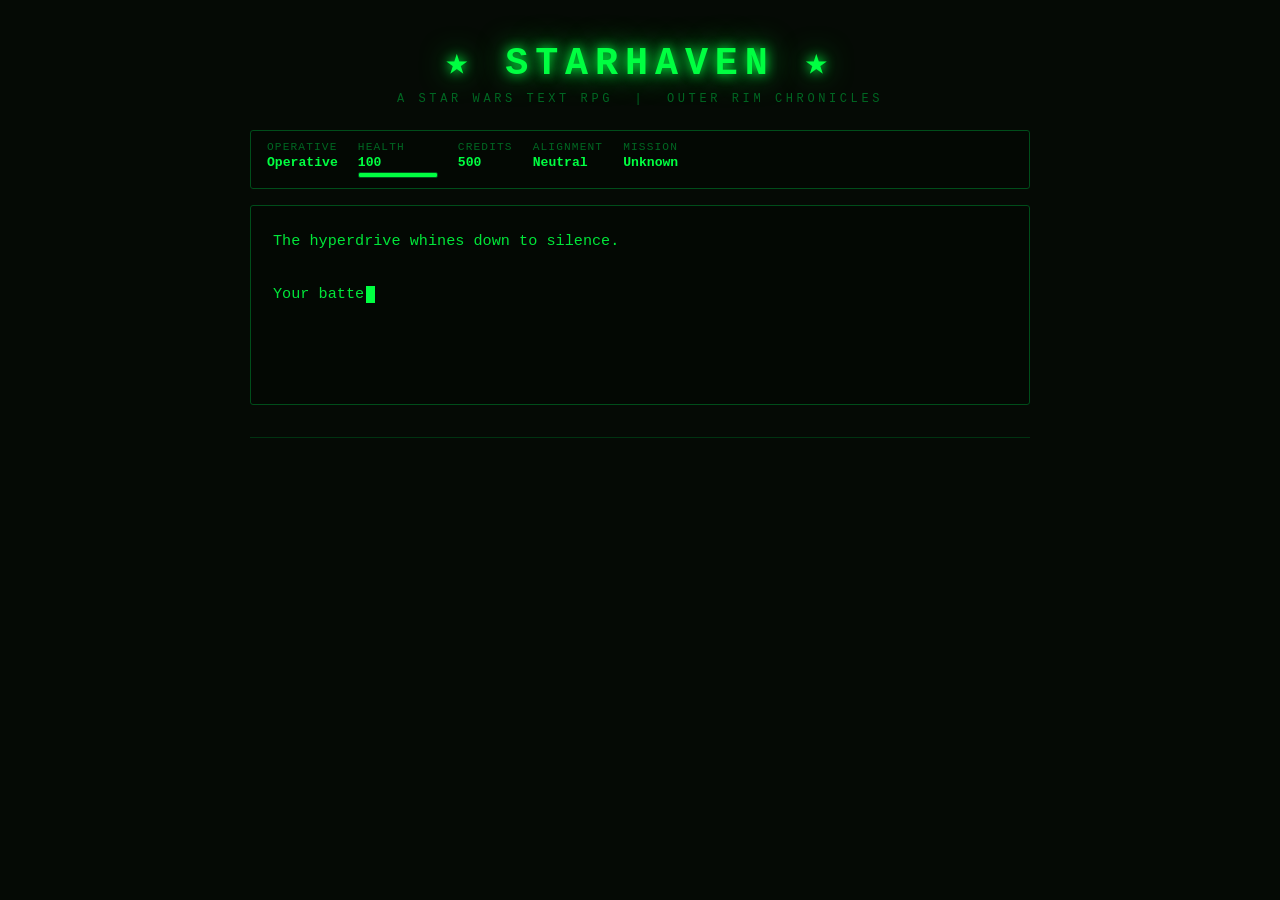
==== index.html @ 70ddc17a "Add StarHaven Star Wars text RPG" ====
<!DOCTYPE html>
<html lang="en">
<head>
<meta charset="UTF-8">
<meta name="viewport" content="width=device-width, initial-scale=1.0">
<title>StarHaven — A Star Wars Text RPG</title>
<style>
  * { margin: 0; padding: 0; box-sizing: border-box; }
  body {
    background: #050a05;
    color: #00ff41;
    font-family: 'Courier New', Courier, monospace;
    min-height: 100vh;
    display: flex;
    flex-direction: column;
    align-items: center;
    padding: 20px;
  }
  #game-container {
    max-width: 780px;
    width: 100%;
    display: flex;
    flex-direction: column;
    gap: 16px;
  }
  #title-bar {
    text-align: center;
    padding: 18px 0 8px;
  }
  #title-bar h1 {
    font-size: 2.4rem;
    letter-spacing: 0.18em;
    text-transform: uppercase;
    color: #00ff41;
    text-shadow: 0 0 12px #00ff41, 0 0 30px #00cc33;
    animation: flicker 4s infinite;
  }
  #title-bar p {
    font-size: 0.75rem;
    color: #006622;
    letter-spacing: 0.3em;
    margin-top: 6px;
  }
  @keyframes flicker {
    0%,95%,100% { opacity: 1; }
    96% { opacity: 0.7; }
    97% { opacity: 1; }
    98% { opacity: 0.5; }
    99% { opacity: 1; }
  }
  #stats-bar {
    display: flex;
    gap: 20px;
    flex-wrap: wrap;
    background: #030803;
    border: 1px solid #004d1a;
    padding: 10px 16px;
    border-radius: 3px;
    font-size: 0.82rem;
  }
  .stat {
    display: flex;
    flex-direction: column;
    gap: 2px;
  }
  .stat-label { color: #006622; font-size: 0.7rem; letter-spacing: 0.1em; }
  .stat-value { color: #00ff41; font-weight: bold; }
  .stat-bar-outer {
    width: 80px;
    height: 6px;
    background: #001a08;
    border: 1px solid #004d1a;
    border-radius: 2px;
    overflow: hidden;
  }
  .stat-bar-inner {
    height: 100%;
    background: #00ff41;
    transition: width 0.4s ease;
  }
  #story-box {
    background: #030803;
    border: 1px solid #004d1a;
    border-radius: 3px;
    padding: 22px;
    min-height: 200px;
    font-size: 0.95rem;
    line-height: 1.75;
    color: #00e639;
    position: relative;
  }
  #story-text { white-space: pre-wrap; }
  #cursor {
    display: inline-block;
    width: 9px;
    height: 1.1em;
    background: #00ff41;
    vertical-align: text-bottom;
    animation: blink 0.7s step-end infinite;
    margin-left: 2px;
  }
  @keyframes blink { 0%,100%{opacity:1} 50%{opacity:0} }
  #choices {
    display: flex;
    flex-direction: column;
    gap: 10px;
  }
  .choice-btn {
    background: #030803;
    border: 1px solid #00ff41;
    color: #00ff41;
    font-family: 'Courier New', Courier, monospace;
    font-size: 0.9rem;
    padding: 12px 18px;
    cursor: pointer;
    text-align: left;
    border-radius: 3px;
    transition: background 0.15s, color 0.15s, box-shadow 0.15s;
    line-height: 1.4;
  }
  .choice-btn:hover {
    background: #00ff41;
    color: #050a05;
    box-shadow: 0 0 12px #00ff41;
  }
  .choice-btn:disabled {
    opacity: 0.4;
    cursor: not-allowed;
  }
  #message-log {
    font-size: 0.75rem;
    color: #004d1a;
    border-top: 1px solid #003311;
    padding-top: 8px;
    min-height: 20px;
  }
  .highlight { color: #ffdd00; text-shadow: 0 0 8px #ffaa00; }
  .dark-side { color: #ff4444; text-shadow: 0 0 8px #aa0000; }
  .light-side { color: #88ddff; text-shadow: 0 0 8px #0077cc; }
  @media (max-width: 500px) {
    #title-bar h1 { font-size: 1.5rem; }
    #story-box { font-size: 0.85rem; padding: 14px; }
    .choice-btn { font-size: 0.82rem; padding: 10px 14px; }
  }
</style>
</head>
<body>
<div id="game-container">
  <div id="title-bar">
    <h1>★ StarHaven ★</h1>
    <p>A STAR WARS TEXT RPG &nbsp;|&nbsp; OUTER RIM CHRONICLES</p>
  </div>
  <div id="stats-bar">
    <div class="stat">
      <span class="stat-label">OPERATIVE</span>
      <span class="stat-value" id="stat-name">—</span>
    </div>
    <div class="stat">
      <span class="stat-label">HEALTH</span>
      <span class="stat-value" id="stat-hp">100</span>
      <div class="stat-bar-outer"><div class="stat-bar-inner" id="bar-hp" style="width:100%"></div></div>
    </div>
    <div class="stat">
      <span class="stat-label">CREDITS</span>
      <span class="stat-value" id="stat-credits">500</span>
    </div>
    <div class="stat">
      <span class="stat-label">ALIGNMENT</span>
      <span class="stat-value" id="stat-align">Neutral</span>
    </div>
    <div class="stat">
      <span class="stat-label">MISSION</span>
      <span class="stat-value" id="stat-mission">—</span>
    </div>
  </div>
  <div id="story-box">
    <span id="story-text"></span><span id="cursor"></span>
  </div>
  <div id="choices"></div>
  <div id="message-log"></div>
</div>

<script>
const state = {
  name: "Operative",
  hp: 100,
  maxHp: 100,
  credits: 500,
  alignment: 0, // negative = dark, positive = light
  mission: "Unknown",
  flags: {}
};

let typingTimer = null;
let currentNode = null;

function updateStats() {
  document.getElementById('stat-name').textContent = state.name;
  document.getElementById('stat-hp').textContent = state.hp;
  document.getElementById('bar-hp').style.width = Math.max(0, (state.hp / state.maxHp * 100)) + '%';
  document.getElementById('stat-credits').textContent = state.credits;
  let alignText = 'Neutral';
  let alignEl = document.getElementById('stat-align');
  if (state.alignment >= 3) { alignText = 'Light'; alignEl.className = 'stat-value light-side'; }
  else if (state.alignment <= -3) { alignText = 'Dark'; alignEl.className = 'stat-value dark-side'; }
  else { alignEl.className = 'stat-value'; }
  alignEl.textContent = alignText;
  document.getElementById('stat-mission').textContent = state.mission;
}

function log(msg) {
  document.getElementById('message-log').textContent = '> ' + msg;
}

function typeText(text, callback) {
  if (typingTimer) clearTimeout(typingTimer);
  const el = document.getElementById('story-text');
  el.innerHTML = '';
  let i = 0;
  const speed = 22;
  function tick() {
    if (i < text.length) {
      el.textContent += text[i];
      i++;
      typingTimer = setTimeout(tick, speed);
    } else {
      if (callback) callback();
    }
  }
  tick();
}

function showChoices(choices) {
  const box = document.getElementById('choices');
  box.innerHTML = '';
  choices.forEach(c => {
    if (c.condition && !c.condition()) return;
    const btn = document.createElement('button');
    btn.className = 'choice-btn';
    btn.textContent = c.text;
    btn.onclick = () => {
      box.querySelectorAll('button').forEach(b => b.disabled = true);
      if (c.effect) c.effect();
      updateStats();
      goTo(c.next);
    };
    box.appendChild(btn);
  });
}

function goTo(nodeId) {
  const node = nodes[nodeId];
  if (!node) { log('ERROR: node not found — ' + nodeId); return; }
  currentNode = nodeId;
  document.getElementById('choices').innerHTML = '';
  typeText(node.text, () => {
    if (node.choices && node.choices.length > 0) showChoices(node.choices);
    if (node.onEnter) node.onEnter();
  });
}

// ─── STORY NODES ─────────────────────────────────────────────────────────────

const nodes = {

  start: {
    text: `The hyperdrive whines down to silence.\n\nYour battered YT-1300 freighter drifts out of lightspeed into the shadow of an asteroid field. Ahead, half-hidden in rock and sensor-baffling debris, glows StarHaven Station — a patchwork of salvaged modules, stolen Imperial steel, and stubborn Rebellion hope.\n\nYour comm crackles. The voice of Rebel Intelligence cuts through the static:\n\n"Welcome to StarHaven, operative. We have three situations demanding immediate attention. The Empire is getting closer every hour. Choose your mission — and choose wisely."\n\nYou patch into the station's encrypted network and pull up the dossiers. The weight of the galaxy rests in your hands.\n\nWhat is your name, operative?`,
    choices: [
      { text: '[ Enter name: Kira Voss ]', effect: () => { state.name = 'Kira Voss'; }, next: 'mission_select' },
      { text: '[ Enter name: Dax Merro ]', effect: () => { state.name = 'Dax Merro'; }, next: 'mission_select' },
      { text: '[ Enter name: Sera Nox ]', effect: () => { state.name = 'Sera Nox'; }, next: 'mission_select' },
    ]
  },

  mission_select: {
    text: `Three holographic briefings flicker in front of you. Your fingers hover over the controls.\n\nMISSION ALPHA — RESCUE: Master Orin Kael, a captured Jedi Knight, is being held in StarHaven's lower detention block. Imperial Inquisitors are en route. If they take him, he's gone forever.\n\nMISSION BETA — INFILTRATION: An Imperial data courier landed an hour ago. She's carrying stolen Rebel fleet coordinates. If the Empire transmits them, the Rebellion loses a dozen ships before dawn.\n\nMISSION GAMMA — NEGOTIATION: Slugga the Hutt controls the only hyperspace route out of this sector. He's threatening to sell the station's location to the highest bidder — and the Empire is already sending an envoy.\n\nThe holo-display pulses, waiting.`,
    onEnter: () => { updateStats(); },
    choices: [
      { text: '[ALPHA] Rescue Jedi Master Orin Kael from the detention block.', effect: () => { state.mission = 'Rescue'; }, next: 'rescue_start' },
      { text: '[BETA] Steal the Imperial data core before it can be transmitted.', effect: () => { state.mission = 'Infiltration'; }, next: 'infiltrate_start' },
      { text: '[GAMMA] Negotiate — or strong-arm — Slugga the Hutt.', effect: () => { state.mission = 'Negotiation'; }, next: 'hutt_start' },
    ]
  },

  // ── RESCUE BRANCH ──────────────────────────────────────────────────────────

  rescue_start: {
    text: `You descend into the guts of StarHaven. The lower decks smell of recycled air and old fear. Emergency lighting paints everything in crimson.\n\nA Rebel guard — young, nervous — meets you at the blast door.\n\n"Glad you're here. Master Kael is two levels down. Problem is, the Inquisitor's advance scout — a red-armored ISB agent — arrived twenty minutes ago. She's already in the detention corridor. She doesn't know exactly which cell he's in yet. We have a window, but it's closing fast."\n\nHe hands you a keycard and a floor map. You study the routes.\n\nThere's a direct path — fast, but through the main corridor where the ISB agent is prowling. Or a maintenance shaft that winds around — slower, but unseen. There's also a third option: a station intercom override that could create a diversion, but it'll alert everyone on the level.`,
    choices: [
      { text: 'Take the direct route. Speed is everything.', effect: () => { state.hp -= 15; log('You took a blaster graze from the ISB scout. -15 HP'); }, next: 'rescue_direct' },
      { text: 'Crawl through the maintenance shaft. Stay invisible.', next: 'rescue_stealth' },
      { text: 'Trigger the intercom diversion — chaos can be a weapon.', effect: () => { state.flags.diversion = true; }, next: 'rescue_diversion' },
    ]
  },

  rescue_direct: {
    text: `You move fast, head low, trusting speed over caution.\n\nThe ISB agent spots you at twenty meters. Red armor, cold eyes. She reaches for her comlink — you're faster. A stunning blast catches her mid-reach. She crumples.\n\nYou're bleeding from a ricochet that grazed your shoulder, but you're moving. Cell block D. Third door on the left.\n\nThe man inside looks worse than you expected. Orin Kael — once a formidable Jedi Knight — sits against the wall, wrists in Force-suppressor cuffs, eyes sunken but sharp. He looks up at you.\n\n"Rebel Intelligence sent one person?" A dry, tired smile. "They must be desperate. Or they trust you a great deal."\n\nThe suppressor cuffs are magnetically sealed. You have the keycard — but the panel is damaged. You'll need to improvise.`,
    choices: [
      { text: 'Short-circuit the panel with your field kit. Technical approach.', next: 'rescue_free_tech' },
      { text: 'Shoot the cuffs off. Messy, but fast.', effect: () => { state.hp -= 10; log('Blowback from the cuffs. -10 HP'); }, next: 'rescue_free_force' },
    ]
  },

  rescue_stealth: {
    text: `The maintenance shaft is barely a meter wide. You move in the dark, palms against cold metal, navigating by memory of the floor map.\n\nYou hear the ISB agent's footsteps directly below you. She's methodical. Professional. You hold your breath for a full thirty seconds as she pauses beneath the grate.\n\nThen she moves on.\n\nYou drop into cell block D without a sound.\n\nOrin Kael is sitting cross-legged in the center of his cell, eyes closed. He doesn't look up when you approach, but he speaks:\n\n"The one who moves in silence. Good. The Inquisitors teach their scouts to listen for running feet. You were wise to crawl."\n\nHis eyes open. They hold a quiet intensity — a Jedi who has not lost himself, despite everything.\n\n"The cuffs suppress the Force but not patience. I've been studying the panel. Third contact array — it's corroded. One clean spark will trip the release."`,
    choices: [
      { text: 'Follow his instructions. Precise spark to the panel.', next: 'rescue_free_tech' },
      { text: '"Can you fight if I free you, Master Kael?"', next: 'rescue_kael_talk' },
    ]
  },

  rescue_diversion: {
    text: `You splice into the intercom override. A few seconds of work, and then — every alarm on the level screams at once. Fire suppression activates. Emergency bulkheads begin to cycle.\n\nBeautiful, controlled chaos.\n\nThe ISB agent sprints toward the emergency board. You sprint toward cell block D.\n\nOrin Kael is already standing when you arrive, as though he expected you at this exact moment.\n\n"A diversion," he says. Not a question. "Bold. The Force flows through improvisation as readily as discipline." He tilts his head toward the control panel. "I've had time to study the lock. Shall we?"\n\nThe two of you work in efficient silence. He narrates the circuitry from memory; you execute.`,
    choices: [
      { text: 'Free him and move immediately — the window is closing.', next: 'rescue_free_tech' },
    ]
  },

  rescue_kael_talk: {
    text: `"Can I fight?" Kael repeats the question, and something lights in his eyes — not anger, something older and quieter.\n\n"I was a Jedi Knight during the Clone Wars. I trained under Master Shaak Ti. I have faced Sith Lords and survived." He pauses. "But the honest answer is: not at full strength. These cuffs have held me for three days. I am tired, hungry, and the Force feels... distant. Like hearing music through a wall."\n\nHe meets your eyes.\n\n"But I will not leave you to face the Empire alone. Free me. Whatever strength I have is yours."\n\nThe moment costs you thirty seconds you can't afford. But something about his honesty steadies you.`,
    choices: [
      { text: 'Proceed to free him.', effect: () => { state.alignment++; }, next: 'rescue_free_tech' },
    ]
  },

  rescue_free_tech: {
    text: `The panel sparks, clicks, and the suppressor cuffs fall open with a satisfying clunk.\n\nOrin Kael rises slowly. He flexes his hands. Breathes. Then the air around him shifts — barely perceptible, like a change in air pressure before a storm.\n\n"The Force returns," he murmurs. "Like an old friend."\n\nAlarms are intensifying. The main Inquisitor's shuttle has just docked — the guard's voice crackles over your earpiece: "They're here. You have maybe four minutes before they reach the detention block."\n\nKael looks at you. "You've done what needed doing. Now: how do we get out?"`,
    choices: [
      { text: 'Fight through to the docking bay. Blasters and lightsaber.', effect: () => { state.alignment--; state.hp -= 20; log('Firefight. -20 HP'); }, next: 'rescue_fight_out' },
      { text: 'Sneak through the cargo tunnels. Trust stealth over force.', effect: () => { state.alignment++; }, next: 'rescue_sneak_out' },
    ]
  },

  rescue_free_force: {
    text: `The blast shears the cuff housing. Kael yanks his hands free, hissing through his teeth.\n\n"Effective," he says, examining his singed wrists. "Inelegant. But effective."\n\nHe stands. The cell feels smaller with him upright. Something about Orin Kael takes up more space than his physical form should allow.\n\nAlarms outside. Time is evaporating.`,
    choices: [
      { text: 'Fight through to the docking bay — Kael can use the Force.', effect: () => { state.alignment--; state.hp -= 20; log('Firefight. -20 HP'); }, next: 'rescue_fight_out' },
      { text: 'Move quietly. Kael\'s Force sense can guide you around patrols.', effect: () => { state.alignment++; }, next: 'rescue_sneak_out' },
    ]
  },

  rescue_fight_out: {
    text: `You burst into the corridor side by side. Kael doesn't have a lightsaber — they took it when they captured him — but he doesn't need one.\n\nA stormtrooper squad rounds the corner. Kael raises his hand. Three of them fly backward into the bulkhead like they weighed nothing. Your blaster handles the rest.\n\nThe Inquisitor appears at the far end — tall, black-armored, double-bladed saber igniting with a crimson hiss. Kael steps forward, calm as stone water.\n\n"Take the operative and run," he tells you. "I will hold her."\n\nYou want to argue. His look stops you.\n\nYou run.`,
    choices: [
      { text: 'Trust him. Get to the ship.', next: 'rescue_ending_escape' },
      { text: 'I\'m not leaving without him. Stand and fight.', effect: () => { state.hp -= 30; state.alignment--; log('You take heavy wounds in the fight. -30 HP'); }, next: 'rescue_ending_fight' },
    ]
  },

  rescue_sneak_out: {
    text: `Kael closes his eyes. Breathes. When he opens them, he moves with quiet certainty.\n\n"Three guards — left corridor. Two more by the cargo lift. One Inquisitor scout approaching from the east." He looks at you. "Follow my lead."\n\nFor the next six minutes, Orin Kael navigates StarHaven's underbelly as if he built it himself. He senses threats before they materialize, redirects your path without a word, pauses when you must pause.\n\nNot a single shot fired.\n\nYou emerge at the docking bay through a recycling hatch, covered in grime, breathing hard — but whole.`,
    choices: [
      { text: 'Get to your ship and jump to hyperspace.', next: 'rescue_ending_clean' },
    ]
  },

  rescue_ending_escape: {
    text: `Your ship lifts off from the docking bay as alarms scream across the station. You punch the engines to full — just as a green blade and a red blade clash in a display window below.\n\nThen starlines. Hyperspace.\n\nSilence.\n\nThree hours later, you receive a coded transmission — Orin Kael's frequency. Static. Then his voice, tired but steady:\n\n"The Inquisitor will trouble no one further. I've borrowed a transport from the station's emergency reserve. I'll find my way to the fleet."\n\nA pause.\n\n"You freed me. I won't forget that. May the Force be with you, operative."\n\nThe transmission ends. You lean back in your seat. The galaxy feels, for just a moment, slightly less dark.\n\n══════════════════════════════\nENDING: The Jedi's Debt\nMission Status: SUCCESS\nAlignment: Light Side\n══════════════════════════════`,
    choices: [{ text: '[ Play Again ]', effect: () => resetGame(), next: 'start' }]
  },

  rescue_ending_fight: {
    text: `You stand beside Kael and face the Inquisitor together.\n\nIt is the hardest fight of your life. She is fast — inhumanly fast — and her twin blades are everywhere at once. You take burns to your side, your arm. Kael fights with raw will, channeling the Force without a blade, throwing debris, pushing her off-balance.\n\nIn the end, she retreats. Wounded. Not defeated — but gone.\n\nKael looks at you. His face is unreadable.\n\n"You stayed."\n\n"You needed backup."\n\n"Jedi do not need—" He stops himself. Something softens. "...Thank you."\n\nYou get off the station by the skin of your teeth. The jump to hyperspace feels earned.\n\n══════════════════════════════\nENDING: No Jedi Left Behind\nMission Status: COSTLY VICTORY\nAlignment: Grey\n══════════════════════════════`,
    choices: [{ text: '[ Play Again ]', effect: () => resetGame(), next: 'start' }]
  },

  rescue_ending_clean: {
    text: `Your ship lifts cleanly from the bay. No pursuit — they don't even know which direction you went.\n\nOrin Kael sits in the co-pilot chair, watching the stars. He seems to be relearning them, one by one.\n\n"You didn't have to save me," he says quietly. "The mission risked more than one life for one person."\n\n"The Rebellion doesn't leave Jedi behind."\n\nHe nods, slowly. "Then perhaps the Rebellion deserves to win."\n\nHe closes his eyes. The Force hums around him like a quiet engine coming back to life. You set the coordinates for Rebel Command and push the hyperdrive lever forward.\n\nThe stars stretch into light.\n\n══════════════════════════════\nENDING: Shadow and Starlight\nMission Status: PERFECT EXTRACTION\nAlignment: Light Side\n══════════════════════════════`,
    choices: [{ text: '[ Play Again ]', effect: () => resetGame(), next: 'start' }]
  },

  // ── INFILTRATION BRANCH ────────────────────────────────────────────────────

  infiltrate_start: {
    text: `The Imperial courier's ship is berthed in Bay 7 — a sleek Lambda-class shuttle, too clean, too official for a station like this. She's posing as a merchant. Nobody's buying it.\n\nRebel Intelligence has ID'd her: Lieutenant Cass Veylen, ISB courier corps. She has a data chip implanted subcutaneously — standard ISB protocol for sensitive cargo. The chip holds the stolen fleet coordinates.\n\nYou have three approaches.\n\nThe station's cantina is where she's waiting out a "mechanical delay." Social engineering — charm, lies, a drink — might get you close enough to lift the chip without a fight. But she's trained.\n\nAlternatively, the station's medical bay has a long-range scanner that can pinpoint the chip's location on her body. But accessing it means going through the head medic, who has his own agenda.\n\nOr you break into Bay 7 directly. Find her ship's manifest. Maybe there's a backup copy she hasn't sent yet.`,
    choices: [
      { text: 'Hit the cantina. Get close to her. Work the social angle.', next: 'infiltrate_cantina' },
      { text: 'Go through the medical bay. Get the scanner data.', next: 'infiltrate_medbay' },
      { text: 'Slice into her ship directly. Find the backup data.', next: 'infiltrate_ship' },
    ]
  },

  infiltrate_cantina: {
    text: `The cantina is dim and warm with the sound of a jizz band that's seen better decades. You spot Veylen immediately — she's good at looking relaxed, but her eyes never stop moving.\n\nYou slide onto the stool beside her and order two drinks. She glances at you with professional wariness.\n\n"You're not from this station," she says.\n\n"Neither are you." You push the second drink toward her.\n\nFor twenty minutes, you trade lies with each other — and both of you know it. The dance is almost enjoyable. She's sharp, funny, and utterly lethal. She's also, you notice, unconsciously rubbing the inside of her left forearm. The chip location.\n\nShe excuses herself to make a call. She leaves her drink. You have thirty seconds at her seat.`,
    choices: [
      { text: 'Search her jacket she left on the stool. Quick hands.', next: 'infiltrate_pickpocket' },
      { text: 'Slip a scanner micro-patch onto her drink glass.', next: 'infiltrate_scan_glass' },
      { text: 'Follow her to the comm booth. Listen in.', next: 'infiltrate_eavesdrop' },
    ]
  },

  infiltrate_medbay: {
    text: `Dr. Fenra is a Twi'lek physician of approximately sixty years and infinite suspicion. She looks up from a data pad as you enter and does not smile.\n\n"Medical bay is for the sick and the broken. You look neither."\n\n"I need the long-range tissue scanner. There's an ISB agent on the station carrying a subcutaneous data chip. I need to know its exact location before I can extract it."\n\nSilence. Dr. Fenra sets down her data pad.\n\n"And if I help you... what happens to the agent?"\n\nHere it is. The medic's question that cuts to the bone.`,
    choices: [
      { text: '"She lives. I just need the chip. I\'m not an assassin."', effect: () => { state.alignment += 2; }, next: 'infiltrate_medbay_yes' },
      { text: '"What happens to her isn\'t your concern, Doctor."', effect: () => { state.alignment -= 2; }, next: 'infiltrate_medbay_dark' },
    ]
  },

  infiltrate_ship: {
    text: `Bay 7's security is a standard Imperial cipher — challenging, not impossible. It takes you eleven minutes crouched beneath the landing strut with a slicer kit.\n\nInside the shuttle, everything is meticulously clean. ISB standard. But couriers are creatures of habit, and Veylen is no exception — she's backed up the coordinate data to the ship's secondary nav core. A copy she probably forgot she made, or doesn't think anyone can reach.\n\nYou're reaching it.\n\nThen boots on the deck behind you. She came back early.\n\nVeylen stands in the hatchway, blaster leveled. She's fast — but so are you. A heartbeat of standoff.`,
    choices: [
      { text: 'Raise your hands. Talk your way out. The data is already transmitted.', effect: () => { state.flags.dataSecured = true; }, next: 'infiltrate_ship_bluff' },
      { text: 'Dive for cover. This turns into a firefight.', effect: () => { state.hp -= 25; log('Blaster exchange. -25 HP'); }, next: 'infiltrate_ship_fight' },
    ]
  },

  infiltrate_pickpocket: {
    text: `Her jacket yields a secondary data chip — a dummy copy, scrambled. She was carrying decoys. Smart.\n\nBut you also find a note, handwritten on Imperial flimsi: coordinates, handwritten. She didn't trust the chip alone.\n\nYou're back on your stool when she returns. She looks at you. Looks at her jacket. Something shifts behind her eyes.`,
    choices: [
      { text: '"Looking for this?" Hold up the note. Offer a trade.', next: 'infiltrate_trade' },
      { text: 'Play innocent. You have what you need. Disappear.', effect: () => { state.flags.dataSecured = true; }, next: 'infiltrate_end_ghost' },
    ]
  },

  infiltrate_scan_glass: {
    text: `The micro-patch adheres to the glass, invisible. When Veylen returns and drinks, it maps her subcutaneous architecture via residual contact — not perfect, but enough.\n\nLeft forearm. 4.3 centimeters below the median cubital vein.\n\nYou now know exactly where the chip is. Getting it out is the next problem.`,
    choices: [
      { text: 'Arrange a "medical emergency" to get her to the medbay.', effect: () => { state.alignment--; }, next: 'infiltrate_medbay_trick' },
      { text: 'Confront her directly. The data or her freedom — her choice.', next: 'infiltrate_trade' },
    ]
  },

  infiltrate_eavesdrop: {
    text: `She's reporting in. Her handler is growing impatient — the coordinates need to reach Sector Command within two hours or the window closes.\n\nShe hasn't transmitted yet. She's waiting for a relay code.\n\nYou also hear something else: she's nervous. The relay code is late. Something went wrong on their end.\n\nThis changes the calculus entirely. She's isolated, unsupported, and working against a ticking clock of her own.`,
    choices: [
      { text: 'Approach her with what you know. Offer her a way out.', effect: () => { state.alignment += 2; }, next: 'infiltrate_trade' },
      { text: 'Jam the relay frequencies. She can\'t transmit, and the window closes.', effect: () => { state.flags.dataSecured = true; }, next: 'infiltrate_end_jam' },
    ]
  },

  infiltrate_medbay_yes: {
    text: `Dr. Fenra studies you for a long moment. Then she nods.\n\n"The scanner. Use it. When you're done, the agent receives the same standard of care as anyone else on this station. Agreed?"\n\n"Agreed."\n\nThe scanner gives you a clean map: left forearm, shallow implant, easy extraction with the right tool — which the medbay has.\n\nDr. Fenra hands you a micro-extractor without being asked. "I've done this before," she says simply. "For both sides. I keep score by survivors, not allegiances."`,
    choices: [
      { text: 'Go find Veylen with the extractor. Approach diplomatically.', next: 'infiltrate_trade' },
    ]
  },

  infiltrate_medbay_dark: {
    text: `Dr. Fenra's eyes go cold.\n\n"Then you'll find no help here. Get out of my medbay."\n\nShe means it. You leave empty-handed, and you feel her eyes on your back.\n\nYou'll have to find another way. Time is bleeding out.`,
    choices: [
      { text: 'Go to Bay 7 and break into her ship directly.', next: 'infiltrate_ship' },
      { text: 'Head to the cantina — she\'s still there.', next: 'infiltrate_cantina' },
    ]
  },

  infiltrate_medbay_trick: {
    text: `You pull the station's emergency system — a false chemical alert near the cantina. Veylen, per ISB protocol, is escorted to the medbay for "decontamination screening."\n\nDr. Fenra figures out what you've done within two minutes. She assists anyway — because the alternative is the Empire getting those coordinates — but she doesn't look at you while she works.\n\nThe chip comes out clean. The coordinates are secured. Veylen is sedated, will wake in an hour, and will find herself with a fascinating gap in her memory and a neat bandage on her forearm.`,
    choices: [
      { text: 'Get the data to Rebel Intelligence immediately.', effect: () => { state.flags.dataSecured = true; }, next: 'infiltrate_end_ghost' },
    ]
  },

  infiltrate_trade: {
    text: `You find Veylen — or let her find you. The conversation is short and precise.\n\n"I know what you're carrying and where it is. I can take it, or we can make a deal. You walk away from this station. The data stays here. Your choice."\n\nShe evaluates you. The math is simple: she's alone, her support is compromised, and she knows a professional when she sees one.\n\n"You'll never get my extraction code," she says. "The chip is biometric."\n\n"I don't need your code. I need your cooperation. Say yes, and I get a medic to remove it cleanly. Say no, and this gets significantly less comfortable for both of us."\n\nA long pause. Then:\n\n"Fine."`,
    choices: [
      { text: 'Bring her to the medbay. Keep your word.', effect: () => { state.alignment += 2; state.flags.dataSecured = true; }, next: 'infiltrate_end_deal' },
    ]
  },

  infiltrate_ship_bluff: {
    text: `"Already transmitted," you tell her. Steady voice. Total lie.\n\nShe reads you. She's good at it. The blaster doesn't waver.\n\nThen her own comm chirps — her handler's frequency. She glances down for half a second.\n\nYou dive left. She fires. The bolt scorches the seat you were in.\n\nBy the time she re-acquires you, you're out the hatch and running.`,
    choices: [
      { text: 'You have the data. Get it to Intelligence and get off the station.', next: 'infiltrate_end_ghost' },
    ]
  },

  infiltrate_ship_fight: {
    text: `The shuttle's interior becomes a nightmare of bouncing blaster bolts and overturning equipment. She's trained in close quarters — you take hits, she takes hits. A console explodes. Emergency lighting drops.\n\nIn the chaos, you get to the nav core. The data is there. You yank the module.\n\nVeylen is on the floor, injured but alive, blaster still in hand. She looks at you. You look at her.\n\n"The coordinates," you say. "That's all I need."\n\nShe doesn't answer. But she doesn't shoot.`,
    choices: [
      { text: 'Leave her. Get the data out. Don\'t look back.', effect: () => { state.alignment--; state.flags.dataSecured = true; }, next: 'infiltrate_end_ghost' },
      { text: 'Get her medical help before you go. She fought fair.', effect: () => { state.alignment++; }, next: 'infiltrate_end_deal' },
    ]
  },

  infiltrate_end_ghost: {
    text: `You're a ghost by the time Rebel Intelligence has the data. No name. No record. Just a blank space in the station's security log where something happened that the Empire will never quite be able to explain.\n\nThe fleet coordinates are scrubbed and replaced. Twelve Rebel ships that would have flown into an Imperial ambush will now fly to safety.\n\nYou don't get a medal for this. You don't get a thank-you. You get a new set of orders and the quiet knowledge that the Rebellion is still breathing because of what you did today.\n\nThat's enough.\n\n══════════════════════════════\nENDING: The Ghost Operative\nMission Status: CLEAN SUCCESS\nAlignment: Professional\n══════════════════════════════`,
    choices: [{ text: '[ Play Again ]', effect: () => resetGame(), next: 'start' }]
  },

  infiltrate_end_deal: {
    text: `Veylen walks out of the medbay with a bandage and a look that's hard to categorize. Not gratitude — she's ISB, gratitude is a foreign language. But something adjacent. Acknowledgment, maybe.\n\n"The Rebellion doesn't take prisoners," she says.\n\n"We take them. We just don't keep them when there's a better option."\n\nShe boards a transit shuttle with a false ID you've provided. Whether she defects, disappears, or eventually comes after you — you'll deal with that later.\n\nThe coordinates are secured. The fleet is safe. And somewhere in the Empire's vast bureaucracy, Lieutenant Cass Veylen has stopped existing.\n\n══════════════════════════════\nENDING: The Merciful Operative\nMission Status: SUCCESS + ASSET\nAlignment: Light Side\n══════════════════════════════`,
    choices: [{ text: '[ Play Again ]', effect: () => resetGame(), next: 'start' }]
  },

  infiltrate_end_jam: {
    text: `The relay frequencies go dark. Veylen spends forty frantic minutes trying to re-establish contact — and when she does, the window has closed. Her handler, furious, orders her off-station immediately.\n\nShe leaves with the chip still in her arm. The coordinates it holds are now a ghost — the Rebellion's navigators have already rotated the fleet positions. By the time the Empire acts on the data, it'll be worthless.\n\nNot a perfect solution. Not a clean one. But effective.\n\nSometimes the best move is to take away the other player's pieces without ever picking up the board.\n\n══════════════════════════════\nENDING: The Patient Operative\nMission Status: INDIRECT SUCCESS\nAlignment: Neutral\n══════════════════════════════`,
    choices: [{ text: '[ Play Again ]', effect: () => resetGame(), next: 'start' }]
  },

  // ── HUTT BRANCH ───────────────────────────────────────────────────────────

  hutt_start: {
    text: `Slugga the Hutt's private module is the largest compartment on StarHaven — which means he built it that way, at considerable expense, just to remind everyone who holds the real power here.\n\nHe reclines on a repulsorcraft, draped in a fur that probably belonged to something rare and endangered, flanked by six Weequay guards with the look of professionals who've stopped counting the bodies.\n\nA Twi'lek translator stands to his left. Slugga speaks slowly, letting each syllable have its own room.\n\n"The Rebel operative," the translator says. "Slugga says: you have come to beg. He respects that. He respects it very little, but he respects it."\n\nThe Hutt's eyes — small, ancient, patient — fix on you.\n\nThe Imperial envoy is already here. A human officer, polished and cold, stands near the far wall with an offer case that almost certainly contains a great deal of money.`,
    choices: [
      { text: 'Open with respect. Speak to Slugga directly, bypass the translator.', effect: () => { state.alignment++; }, next: 'hutt_respect' },
      { text: 'Open with money. Lay out what the Rebellion can offer.', effect: () => { state.credits -= 200; log('You spend 200 credits to open the bid. -200 Credits'); }, next: 'hutt_money' },
      { text: 'Open with leverage. You have dirt on Slugga\'s operation.', effect: () => { state.alignment--; }, next: 'hutt_leverage' },
    ]
  },

  hutt_respect: {
    text: `You step forward and address Slugga directly in Huttese — halting, but real.\n\n"Dobra, Slugga. Chuba Jeedai... bargon."  (Good health, Slugga. Your reputation precedes you.)\n\nSlugg stares at you. Then, slowly, the massive jaw opens and a sound emerges that takes you a moment to identify as laughter.\n\nHe speaks. The translator doesn't translate — Slugga waves him off and answers you directly in accented Basic:\n\n"You speak terrible Huttese. Terrible. But you tried." Another roll of laughter. "Sit down, Rebel. Slugga will listen. This is already more interesting than the Imperial's presentation, which was," he gestures dismissively, "numbers and threats. Boring."\n\nThe Imperial envoy's jaw tightens. You've bought time and goodwill with nothing but gall.\n\nNow make the most of it.`,
    choices: [
      { text: 'Offer trade route exclusivity through Rebel-friendly sectors.', next: 'hutt_deal_good' },
      { text: 'Appeal to his independence. The Empire will eventually absorb him.', next: 'hutt_deal_independence' },
    ]
  },

  hutt_money: {
    text: `You slide the credit chip across the table without ceremony. "A gesture of good faith. Three times that if we leave here with an agreement."\n\nSlugg examines the chip with one enormous eye. The translator says something in Huttese. Slugga replies.\n\n"He says: the Imperials offered more."\n\n"The Imperials will take everything Slugga owns the moment they don't need him. They did it to every Hutt clan in the Core." You let that sit. "I'm offering a partner who actually needs Slugga to stay independent and profitable."\n\nSlugg tilts his enormous head. He's listening.`,
    choices: [
      { text: 'Sweeten the deal with trade concessions.', next: 'hutt_deal_good' },
      { text: 'Make the anti-Empire argument more explicit.', next: 'hutt_deal_independence' },
    ]
  },

  hutt_leverage: {
    text: `"Before we start," you say, "I thought Slugga should know that Rebel Intelligence has a complete record of the third moon operation. The one with the stolen bacta contracts. And the spice route through Kessel that he reported to the Empire as 'ceased.'"\n\nThe room temperature drops approximately ten degrees.\n\nThe Weequay guards shift. Slugga's eyes narrow to slits.\n\nThen the translator speaks, voice careful: "Slugga says: blackmail is the language of those who have no true value to offer. He also says: he is curious what you want badly enough to walk into his presence and attempt it."\n\nDangerous ground. But you're still alive, which means he's still calculating.`,
    choices: [
      { text: 'Pull back. Offer a genuine deal instead. "I needed your attention."', effect: () => { state.alignment++; }, next: 'hutt_deal_good' },
      { text: 'Press the advantage. The information is leverage — use it fully.', effect: () => { state.alignment -= 2; }, next: 'hutt_dark_leverage' },
    ]
  },

  hutt_deal_good: {
    text: `You lay out the Rebellion's offer in full: safe passage guarantees through three sectors, preferential treatment at any Rebel-affiliated port, and — the centerpiece — access to pre-Imperial trade ledgers that show which routes the Empire has secretly taxed into profitability.\n\nSlugga listens. His eyes go through several distinct phases of calculation.\n\nThe Imperial envoy steps forward. "Slugga, the Empire guarantees—"\n\n"Guarantees." Slugga's voice is a slow rumble, like tectonic plates. "The Empire guaranteed the Desilijic clan protection on Nar Shaddaa. My cousins." He pauses. "I visited their holdings recently. Very quiet. Very empty."\n\nHe looks at you.`,
    choices: [
      { text: '"The Empire eats what it conquers. We fight to stop that."', next: 'hutt_end_deal' },
    ]
  },

  hutt_deal_independence: {
    text: `"Slugga," you say, "how many Hutt clans were operating freely in the Core twenty years ago? How many are operating freely now?"\n\nThe translator begins to interpret. Slugga stops him with a gesture — he understood.\n\n"The Empire doesn't make partnerships," you continue. "It makes acquisitions. You're not an ally to them. You're a resource they haven't processed yet. The moment they don't need this station as a waypoint—"\n\n"They will come," Slugga says, in Basic. Flat. Without drama. "Yes. Slugga knows this."\n\nThe Imperial envoy looks alarmed. The Hutt's enormous eyes settle on you with something that might be respect.\n\n"You make the honest argument. Most Rebels make the noble argument. Slugga prefers honest."`,
    choices: [
      { text: 'Close the deal. Practical terms, fair exchange.', next: 'hutt_end_deal' },
    ]
  },

  hutt_dark_leverage: {
    text: `You don't pull back.\n\n"The information goes to the Empire's Sector Governor in six hours unless I send a cancellation code. The price of that code is Slugga's word that StarHaven's location stays private. No sale to the highest bidder. No deal with the Imperial envoy."\n\nThe room holds its breath.\n\nSlugg studies you for a very long time.\n\n"You would burn Slugga to protect your Rebellion," he says finally. "Slugga respects this. It is a thing a Hutt would do."\n\nHe waves the Imperial envoy away. The man sputters. The Weequay escorts him out.\n\n"The station's location stays private," Slugga says. "This time. Come back with better terms next time, Rebel. And better Huttese."`,
    choices: [
      { text: 'Accept the terms and leave quickly.', next: 'hutt_end_dark' },
    ]
  },

  hutt_end_deal: {
    text: `Slugga extends one enormous hand — a gesture borrowed, he says, from a human merchant he once ate. You shake it.\n\nThe deal is done. StarHaven's location stays hidden. The hyperspace route through Slugga's territory opens to Rebel ships. The Imperial envoy is escorted off the station — confused, empty-handed, and quietly furious.\n\nAs you leave, Slugga's translator catches your arm.\n\n"He says one more thing," the Twi'lek murmurs. "He says: the Empire will come anyway, eventually. But maybe not today. Maybe not for a year. For a Hutt, a year is enough."\n\nYou walk back through StarHaven feeling the particular satisfaction of a battle won without a single shot fired.\n\n══════════════════════════════\nENDING: The Diplomat's Victory\nMission Status: FULL SUCCESS\nAlignment: Light Side\n══════════════════════════════`,
    choices: [{ text: '[ Play Again ]', effect: () => resetGame(), next: 'start' }]
  },

  hutt_end_dark: {
    text: `You transmit the cancellation code from a dark corner of the station's comm room. The leverage is spent. The deal holds — for now — because Slugga believes you were capable of following through.\n\nWere you?\n\nYou sit with that question for a moment, and don't have a clean answer.\n\nStarHaven is safe. The Rebellion lives to fight another day. And you've made an enemy of every Imperial officer in the sector, and perhaps left a Hutt crime lord with a reason to remember your face for all the wrong reasons.\n\nBut the station is safe. That has to be enough.\n\n══════════════════════════════\nENDING: The Hard Bargain\nMission Status: SUCCESS (at a cost)\nAlignment: Dark Side\n══════════════════════════════`,
    choices: [{ text: '[ Play Again ]', effect: () => resetGame(), next: 'start' }]
  },
};

// ─── GAME RESET ──────────────────────────────────────────────────────────────

function resetGame() {
  state.name = "Operative";
  state.hp = 100;
  state.maxHp = 100;
  state.credits = 500;
  state.alignment = 0;
  state.mission = "Unknown";
  state.flags = {};
  updateStats();
}

// ─── INIT ─────────────────────────────────────────────────────────────────────

updateStats();
goTo('start');
</script>
</body>
</html>
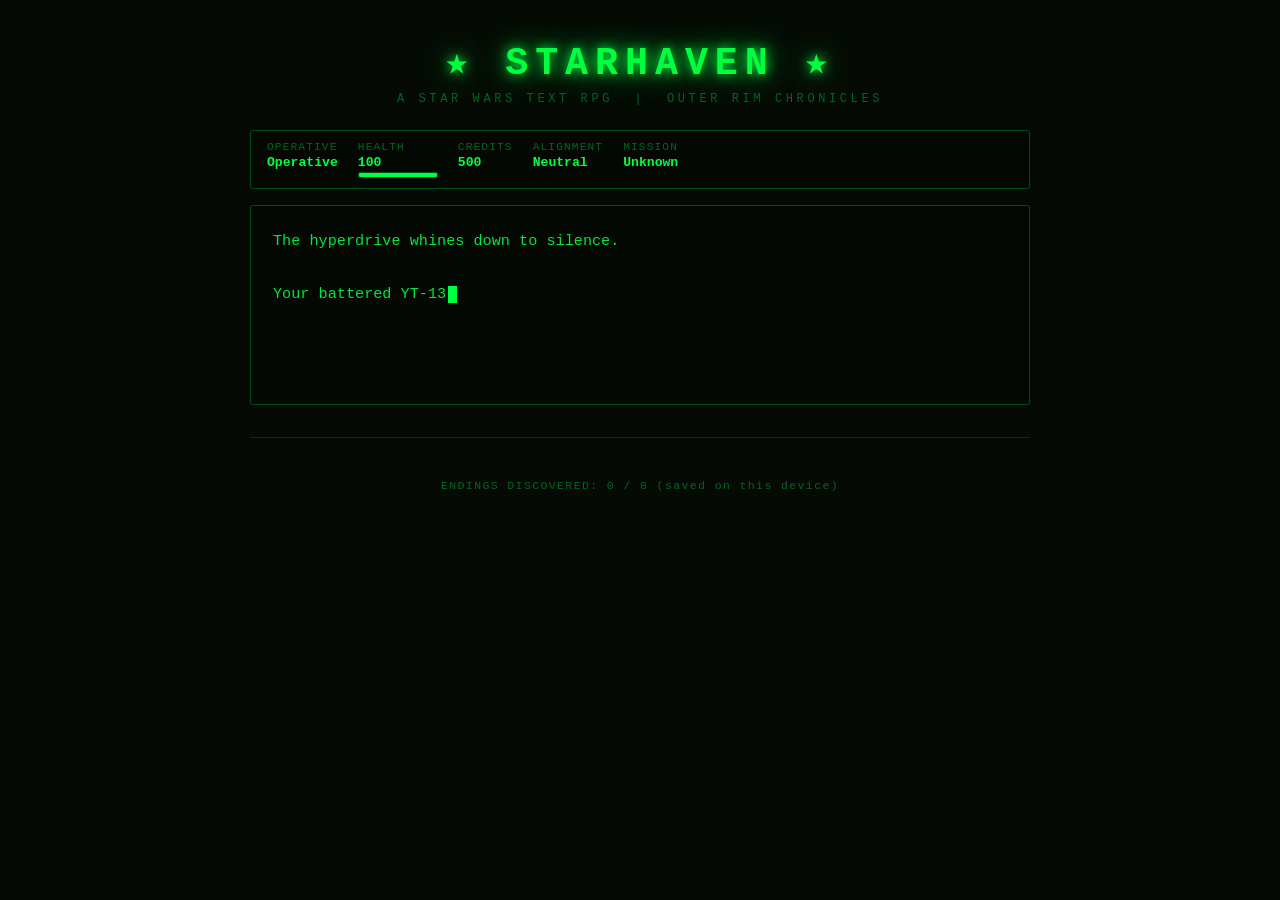
==== commit c4760b21: "feat: add localStorage progress tracking, README and .gitignore" ====
--- a/index.html
+++ b/index.html
@@ -252,6 +252,7 @@
   const node = nodes[nodeId];
   if (!node) { log('ERROR: node not found — ' + nodeId); return; }
   currentNode = nodeId;
+  if (node.text && node.text.indexOf('ENDING:') > -1) recordEnding(nodeId);
   document.getElementById('choices').innerHTML = '';
   typeText(node.text, () => {
     if (node.choices && node.choices.length > 0) showChoices(node.choices);
@@ -568,9 +569,40 @@
   updateStats();
 }
 
+// ─── SAVED PROGRESS (localStorage) ────────────────────────────────────────────
+
+const SAVE_KEY = 'starhaven_endings';
+const TOTAL_ENDINGS = 8;
+
+function loadEndings() {
+  try { return JSON.parse(localStorage.getItem(SAVE_KEY)) || []; }
+  catch (e) { return []; }
+}
+
+function recordEnding(id) {
+  const found = loadEndings();
+  if (!found.includes(id)) {
+    found.push(id);
+    try { localStorage.setItem(SAVE_KEY, JSON.stringify(found)); } catch (e) {}
+  }
+  renderProgress();
+}
+
+function renderProgress() {
+  let el = document.getElementById('progress-bar');
+  if (!el) {
+    el = document.createElement('div');
+    el.id = 'progress-bar';
+    el.style.cssText = 'font-size:0.72rem;color:#006622;letter-spacing:0.12em;text-align:center;padding-top:6px;';
+    document.getElementById('game-container').appendChild(el);
+  }
+  el.textContent = 'ENDINGS DISCOVERED: ' + loadEndings().length + ' / ' + TOTAL_ENDINGS + ' (saved on this device)';
+}
+
 // ─── INIT ─────────────────────────────────────────────────────────────────────
 
 updateStats();
+renderProgress();
 goTo('start');
 </script>
 </body>
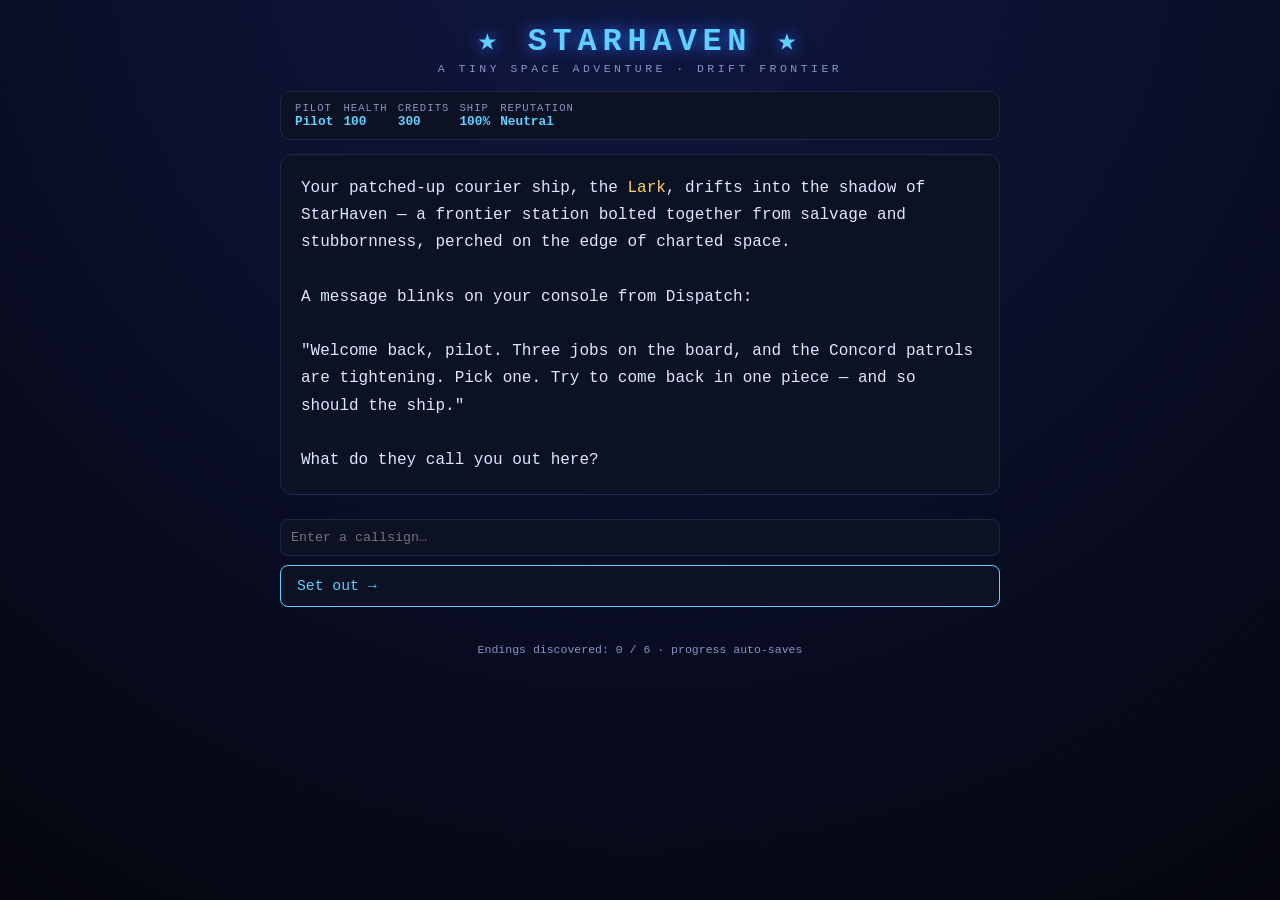
==== commit 81284d3c: "feat: revive StarHaven as an original tiny space RPG (3 missions, 6 endings, save/reset)" ====
--- a/index.html
+++ b/index.html
@@ -3,607 +3,202 @@
 <head>
 <meta charset="UTF-8">
 <meta name="viewport" content="width=device-width, initial-scale=1.0">
-<title>StarHaven — A Star Wars Text RPG</title>
+<title>StarHaven — A Tiny Space Adventure</title>
 <style>
-  * { margin: 0; padding: 0; box-sizing: border-box; }
-  body {
-    background: #050a05;
-    color: #00ff41;
-    font-family: 'Courier New', Courier, monospace;
-    min-height: 100vh;
-    display: flex;
-    flex-direction: column;
-    align-items: center;
-    padding: 20px;
-  }
-  #game-container {
-    max-width: 780px;
-    width: 100%;
-    display: flex;
-    flex-direction: column;
-    gap: 16px;
-  }
-  #title-bar {
-    text-align: center;
-    padding: 18px 0 8px;
-  }
-  #title-bar h1 {
-    font-size: 2.4rem;
-    letter-spacing: 0.18em;
-    text-transform: uppercase;
-    color: #00ff41;
-    text-shadow: 0 0 12px #00ff41, 0 0 30px #00cc33;
-    animation: flicker 4s infinite;
-  }
-  #title-bar p {
-    font-size: 0.75rem;
-    color: #006622;
-    letter-spacing: 0.3em;
-    margin-top: 6px;
-  }
-  @keyframes flicker {
-    0%,95%,100% { opacity: 1; }
-    96% { opacity: 0.7; }
-    97% { opacity: 1; }
-    98% { opacity: 0.5; }
-    99% { opacity: 1; }
-  }
-  #stats-bar {
-    display: flex;
-    gap: 20px;
-    flex-wrap: wrap;
-    background: #030803;
-    border: 1px solid #004d1a;
-    padding: 10px 16px;
-    border-radius: 3px;
-    font-size: 0.82rem;
-  }
-  .stat {
-    display: flex;
-    flex-direction: column;
-    gap: 2px;
-  }
-  .stat-label { color: #006622; font-size: 0.7rem; letter-spacing: 0.1em; }
-  .stat-value { color: #00ff41; font-weight: bold; }
-  .stat-bar-outer {
-    width: 80px;
-    height: 6px;
-    background: #001a08;
-    border: 1px solid #004d1a;
-    border-radius: 2px;
-    overflow: hidden;
-  }
-  .stat-bar-inner {
-    height: 100%;
-    background: #00ff41;
-    transition: width 0.4s ease;
-  }
-  #story-box {
-    background: #030803;
-    border: 1px solid #004d1a;
-    border-radius: 3px;
-    padding: 22px;
-    min-height: 200px;
-    font-size: 0.95rem;
-    line-height: 1.75;
-    color: #00e639;
-    position: relative;
-  }
-  #story-text { white-space: pre-wrap; }
-  #cursor {
-    display: inline-block;
-    width: 9px;
-    height: 1.1em;
-    background: #00ff41;
-    vertical-align: text-bottom;
-    animation: blink 0.7s step-end infinite;
-    margin-left: 2px;
-  }
-  @keyframes blink { 0%,100%{opacity:1} 50%{opacity:0} }
-  #choices {
-    display: flex;
-    flex-direction: column;
-    gap: 10px;
-  }
-  .choice-btn {
-    background: #030803;
-    border: 1px solid #00ff41;
-    color: #00ff41;
-    font-family: 'Courier New', Courier, monospace;
-    font-size: 0.9rem;
-    padding: 12px 18px;
-    cursor: pointer;
-    text-align: left;
-    border-radius: 3px;
-    transition: background 0.15s, color 0.15s, box-shadow 0.15s;
-    line-height: 1.4;
-  }
-  .choice-btn:hover {
-    background: #00ff41;
-    color: #050a05;
-    box-shadow: 0 0 12px #00ff41;
-  }
-  .choice-btn:disabled {
-    opacity: 0.4;
-    cursor: not-allowed;
-  }
-  #message-log {
-    font-size: 0.75rem;
-    color: #004d1a;
-    border-top: 1px solid #003311;
-    padding-top: 8px;
-    min-height: 20px;
-  }
-  .highlight { color: #ffdd00; text-shadow: 0 0 8px #ffaa00; }
-  .dark-side { color: #ff4444; text-shadow: 0 0 8px #aa0000; }
-  .light-side { color: #88ddff; text-shadow: 0 0 8px #0077cc; }
-  @media (max-width: 500px) {
-    #title-bar h1 { font-size: 1.5rem; }
-    #story-box { font-size: 0.85rem; padding: 14px; }
-    .choice-btn { font-size: 0.82rem; padding: 10px 14px; }
-  }
+  :root { --bg:#05060f; --card:#0d1124; --line:#1d2748; --text:#dfe6ff; --muted:#8a93c4; --accent:#5fd0ff; --gold:#ffd166; --bad:#ff7a8a; --good:#6ee7a8; }
+  * { box-sizing:border-box; margin:0; padding:0; }
+  body { font-family:'Courier New',monospace; background:radial-gradient(circle at 50% -10%,#101842,#05060f); color:var(--text); min-height:100vh; display:flex; justify-content:center; padding:20px; }
+  .game { max-width:720px; width:100%; }
+  h1 { text-align:center; font-size:2rem; letter-spacing:.18em; color:var(--accent); text-shadow:0 0 16px #2a6cff; margin-bottom:2px; }
+  .sub { text-align:center; color:var(--muted); font-size:.72rem; letter-spacing:.3em; margin-bottom:16px; }
+  .stats { display:flex; gap:10px; flex-wrap:wrap; background:var(--card); border:1px solid var(--line); border-radius:10px; padding:10px 14px; font-size:.8rem; margin-bottom:14px; }
+  .stat { display:flex; flex-direction:column; }
+  .stat .l { color:var(--muted); font-size:.66rem; letter-spacing:.1em; }
+  .stat .v { color:var(--accent); font-weight:bold; }
+  .story { background:var(--card); border:1px solid var(--line); border-radius:12px; padding:20px; line-height:1.7; white-space:pre-wrap; min-height:160px; }
+  .gold{color:var(--gold)} .bad{color:var(--bad)} .good{color:var(--good)}
+  .choices { display:flex; flex-direction:column; gap:9px; margin-top:14px; }
+  .btn { background:#0d1124; border:1px solid var(--accent); color:var(--accent); text-align:left; padding:12px 16px; border-radius:8px; cursor:pointer; font-family:inherit; font-size:.92rem; transition:.15s; }
+  .btn:hover { background:var(--accent); color:#04121e; }
+  .btn.alt { border-color:var(--line); color:var(--text); }
+  .log { color:var(--muted); font-size:.74rem; margin-top:10px; min-height:18px; text-align:center; }
+  .name-in { width:100%; background:#0d1124; border:1px solid var(--line); color:var(--text); padding:10px; border-radius:8px; font-family:inherit; margin-top:10px; }
+  .saved-note { text-align:center; font-size:.72rem; color:var(--muted); margin-top:8px; }
 </style>
 </head>
 <body>
-<div id="game-container">
-  <div id="title-bar">
-    <h1>★ StarHaven ★</h1>
-    <p>A STAR WARS TEXT RPG &nbsp;|&nbsp; OUTER RIM CHRONICLES</p>
-  </div>
-  <div id="stats-bar">
-    <div class="stat">
-      <span class="stat-label">OPERATIVE</span>
-      <span class="stat-value" id="stat-name">—</span>
-    </div>
-    <div class="stat">
-      <span class="stat-label">HEALTH</span>
-      <span class="stat-value" id="stat-hp">100</span>
-      <div class="stat-bar-outer"><div class="stat-bar-inner" id="bar-hp" style="width:100%"></div></div>
-    </div>
-    <div class="stat">
-      <span class="stat-label">CREDITS</span>
-      <span class="stat-value" id="stat-credits">500</span>
-    </div>
-    <div class="stat">
-      <span class="stat-label">ALIGNMENT</span>
-      <span class="stat-value" id="stat-align">Neutral</span>
-    </div>
-    <div class="stat">
-      <span class="stat-label">MISSION</span>
-      <span class="stat-value" id="stat-mission">—</span>
-    </div>
-  </div>
-  <div id="story-box">
-    <span id="story-text"></span><span id="cursor"></span>
-  </div>
-  <div id="choices"></div>
-  <div id="message-log"></div>
+<div class="game">
+  <h1>★ STARHAVEN ★</h1>
+  <div class="sub">A TINY SPACE ADVENTURE · DRIFT FRONTIER</div>
+  <div class="stats" id="stats"></div>
+  <div class="story" id="story"></div>
+  <div class="choices" id="choices"></div>
+  <div class="log" id="log"></div>
+  <div class="saved-note" id="savenote"></div>
 </div>
-
 <script>
-const state = {
-  name: "Operative",
-  hp: 100,
-  maxHp: 100,
-  credits: 500,
-  alignment: 0, // negative = dark, positive = light
-  mission: "Unknown",
-  flags: {}
+const SKEY='starhaven_save_v1';
+const $=id=>document.getElementById(id);
+let S = { hp:100, credits:300, rep:0, ship:100, name:'Pilot', node:'start', endings:load('starhaven_endings',[]) };
+
+function load(k,d){ try{ return JSON.parse(localStorage.getItem(k))??d; }catch(e){ return d; } }
+function saveGame(){ localStorage.setItem(SKEY, JSON.stringify(S)); }
+function clearGame(){ localStorage.removeItem(SKEY); }
+
+function stats(){
+  const repWord = S.rep>=3?'<span class="good">Trusted</span>':S.rep<=-3?'<span class="bad">Outlaw</span>':'Neutral';
+  $('stats').innerHTML=`
+   <div class="stat"><span class="l">PILOT</span><span class="v">${esc(S.name)}</span></div>
+   <div class="stat"><span class="l">HEALTH</span><span class="v">${Math.max(0,S.hp)}</span></div>
+   <div class="stat"><span class="l">CREDITS</span><span class="v">${S.credits}</span></div>
+   <div class="stat"><span class="l">SHIP</span><span class="v">${Math.max(0,S.ship)}%</span></div>
+   <div class="stat"><span class="l">REPUTATION</span><span class="v">${repWord}</span></div>`;
+}
+function log(m){ $('log').textContent=m?'» '+m:''; }
+function go(id){ S.node=id; saveGame(); render(); }
+
+const N = {
+  start:{ text:`Your patched-up courier ship, the <span class="gold">Lark</span>, drifts into the shadow of StarHaven — a frontier station bolted together from salvage and stubbornness, perched on the edge of charted space.
+
+A message blinks on your console from Dispatch:
+
+"Welcome back, pilot. Three jobs on the board, and the Concord patrols are tightening. Pick one. Try to come back in one piece — and so should the ship."
+
+What do they call you out here?`,
+    input:true,
+    choices:[{t:'Set out →', f:v=>{ if(v) S.name=v; }, n:'board'}] },
+
+  board:{ text:`Three contracts glow on the board:
+
+<span class="gold">RESCUE</span> — A miner's pod is adrift near a collapsing gas giant. Salvage crews won't risk it. The family will pay what little they have.
+
+<span class="gold">INTERCEPT</span> — A smuggler is running stolen med-supplies meant for the outer colonies. Dispatch wants them recovered — quietly.
+
+<span class="gold">SIGNAL</span> — An old distress beacon has woken up inside the dead Vael ruins on a nearby moon. Nobody knows who, or what, is calling.`,
+    choices:[
+      {t:'[RESCUE] Brave the gas giant.', n:'r1'},
+      {t:'[INTERCEPT] Chase the smuggler.', n:'i1'},
+      {t:'[SIGNAL] Investigate the ruins.', n:'s1'},
+    ]},
+
+  // RESCUE
+  r1:{ text:`The gas giant churns like a bruise. The miner's pod tumbles in the upper storms, hull lights flickering. Your sensors scream about turbulence.
+
+You can dive hard and fast through the storm — risky for the ship — or take the long, careful spiral that burns time the pod may not have.`,
+    choices:[
+      {t:'Dive hard and fast.', f:()=>{S.ship-=30; log('The storm batters the hull. Ship -30%');}, n:'r2'},
+      {t:'Spiral in carefully.', f:()=>{S.hp-=10; log('Tense hours at the controls. Health -10');}, n:'r2'},
+    ]},
+  r2:{ text:`You match the pod's spin and clamp on. Inside: a frightened mechanic and her young son, air running thin.
+
+"Our credits are yours," she gasps. "All of it. Just get us out."
+
+The storm is closing. You could take their pay in full — or wave it off and just fly.`,
+    choices:[
+      {t:'Take the pay. You earned it.', f:()=>{S.credits+=150; S.rep-=1;}, n:'r3'},
+      {t:'Wave it off. Just fly.', f:()=>{S.rep+=3; log('Word of this will travel.');}, n:'r3'},
+    ]},
+  r3:{ text:`You break atmosphere as the giant swallows the storm behind you. The boy presses his hand to the glass and grins at the stars.
+
+Dispatch pings: "Clean save, pilot. That's the kind of run that builds a name."`,
+    choices:[{t:'Return to StarHaven', n:'end_rescue'}]},
+  end_rescue:{ end:true, title:'THE LIFELINE', tone:'good',
+    text:`You bring the family home to StarHaven's docks. Whatever you charged, you flew into a dying world to pull strangers out of it — and that story outlives any payday.
+
+<span class="good">Some pilots haul cargo. You hauled hope.</span>` },
+
+  // INTERCEPT
+  i1:{ text:`You find the smuggler's ship, the <span class="gold">Quill</span>, running dark along an asteroid lane. Hailing them gets only static, then a tired voice:
+
+"Whatever they're paying you, it's less than these meds are worth to the colonies. Concord was going to seize them and sell them back. I'm just... moving them faster."`,
+    choices:[
+      {t:'Order them to stand down.', n:'i2a'},
+      {t:'Hear them out.', f:()=>{S.rep+=1;}, n:'i2b'},
+    ]},
+  i2a:{ text:`You lock weapons. The Quill bolts. A short, ugly chase through the asteroids — your hull scrapes rock, their engine flares and dies.
+
+You recover the crates intact. Dispatch is pleased. The smuggler, cuffed in your hold, says nothing the whole way back.`,
+    choices:[
+      {t:'Hand them to the Concord.', f:()=>{S.credits+=200; S.rep-=2; S.ship-=15;}, n:'end_lawful'},
+      {t:'Quietly let the meds reach the colony first.', f:()=>{S.rep+=2; S.ship-=15;}, n:'end_smuggler'},
+    ]},
+  i2b:{ text:`You drop your weapons lock. The smuggler exhales.
+
+"The Greywater colony has sick kids and no leverage. Help me get these there, and I'll give you the manifest — proof of what Concord was doing. Your call, pilot."`,
+    choices:[
+      {t:'Escort the meds to Greywater.', f:()=>{S.rep+=3; S.credits-=20;}, n:'end_smuggler'},
+      {t:'Take the manifest, take the meds, hand both to Dispatch.', f:()=>{S.credits+=200; S.rep-=1;}, n:'end_lawful'},
+    ]},
+  end_smuggler:{ end:true, title:'THE QUIET GOOD', tone:'good',
+    text:`The med-crates reach Greywater. Children who would have gone without get their chance. Concord files a complaint they can't prove, and the colonies remember the pilot who looked the other way for the right reason.
+
+<span class="good">Not every rule is justice. You learned to tell the difference.</span>` },
+  end_lawful:{ end:true, title:'THE LETTER OF THE LAW', tone:'',
+    text:`You deliver the cargo and the smuggler to the Concord, exactly as ordered. The credits are real. So is the weight in your chest as the cell door closes.
+
+<span class="muted">You did the job. You'll spend a while wondering if the job was right.</span>` },
+
+  // SIGNAL
+  s1:{ text:`The Vael ruins sprawl across the dead moon — black geometric towers older than any human map. The beacon pulses from deep inside, a heartbeat in a corpse.
+
+You can power up and walk in lit, announcing yourself — or kill your lights and move quiet through the dark halls.`,
+    choices:[
+      {t:'Walk in lit. Nothing to hide.', f:()=>{S.rep+=1;}, n:'s2'},
+      {t:'Go dark and quiet.', f:()=>{S.hp-=5; log('You move blind through cold halls. Health -5');}, n:'s2'},
+    ]},
+  s2:{ text:`At the heart of the ruins: not a person, but a <span class="gold">caretaker</span> — a Vael machine, ancient and patient, kept alive by a single failing power cell. It has been broadcasting for ten thousand years, asking one question in a dead language your translator finally cracks:
+
+"Is anyone still out there?"
+
+It offers you a choice: take its power cell — a relic worth a fortune — and let it finally sleep. Or share your own ship's spare cell, and let it keep watching the stars.`,
+    choices:[
+      {t:'Take the relic. Let it rest.', f:()=>{S.credits+=350; S.ship-=20;}, n:'end_relic'},
+      {t:'Give it your spare cell.', f:()=>{S.rep+=3; S.ship-=10;}, n:'end_caretaker'},
+    ]},
+  end_relic:{ end:true, title:'THE LAST BREATH', tone:'gold',
+    text:`The caretaker's lights dim, almost gratefully, as you lift the cell free. Ten thousand years of waiting, ended by a stranger's hand. The relic will make you rich.
+
+<span class="gold">You'll hear that question in quiet moments for the rest of your life: "Is anyone still out there?"</span>` },
+  end_caretaker:{ end:true, title:'THE KEPT WATCH', tone:'good',
+    text:`Your spare cell clicks home. The caretaker brightens, and for the first time in an age its question becomes a statement:
+
+"Someone is still out there."
+
+You leave it watching the stars, a little poorer, strangely lighter. Some debts aren't measured in credits.` },
 };
 
-let typingTimer = null;
-let currentNode = null;
-
-function updateStats() {
-  document.getElementById('stat-name').textContent = state.name;
-  document.getElementById('stat-hp').textContent = state.hp;
-  document.getElementById('bar-hp').style.width = Math.max(0, (state.hp / state.maxHp * 100)) + '%';
-  document.getElementById('stat-credits').textContent = state.credits;
-  let alignText = 'Neutral';
-  let alignEl = document.getElementById('stat-align');
-  if (state.alignment >= 3) { alignText = 'Light'; alignEl.className = 'stat-value light-side'; }
-  else if (state.alignment <= -3) { alignText = 'Dark'; alignEl.className = 'stat-value dark-side'; }
-  else { alignEl.className = 'stat-value'; }
-  alignEl.textContent = alignText;
-  document.getElementById('stat-mission').textContent = state.mission;
+function render(){
+  stats();
+  const node = N[S.node];
+  $('savenote').textContent = `Endings discovered: ${S.endings.length} / 6 · progress auto-saves`;
+  if(node.end){
+    if(!S.endings.includes(S.node)){ S.endings.push(S.node); localStorage.setItem('starhaven_endings',JSON.stringify(S.endings)); }
+    clearGame();
+    $('story').innerHTML = `<span class="${node.tone||'gold'}">══ ENDING: ${node.title} ══</span>\n\n${node.text}\n\n<span class="muted">Final — Health ${Math.max(0,S.hp)} · Credits ${S.credits} · Ship ${Math.max(0,S.ship)}%</span>`;
+    $('choices').innerHTML='';
+    addBtn('↻ Play again', ()=>{ S={hp:100,credits:300,rep:0,ship:100,name:S.name,node:'start',endings:S.endings}; go('start'); }, 'alt');
+    log('');
+    return;
+  }
+  $('story').innerHTML = node.text;
+  $('choices').innerHTML='';
+  if(node.input){
+    const inp=document.createElement('input'); inp.className='name-in'; inp.placeholder='Enter a callsign…'; inp.maxLength=18; $('choices').appendChild(inp);
+    node.choices.forEach(c=>addBtn(c.t, ()=>{ if(c.f)c.f(inp.value.trim()); go(c.n); }));
+  } else {
+    node.choices.forEach(c=>addBtn(c.t, ()=>{ if(c.f)c.f(); if(S.hp<=0){ return go('end_lost'); } go(c.n); }));
+  }
+  if(S.node!=='start'){ addBtn('⟲ Restart adventure', ()=>{ clearGame(); S={hp:100,credits:300,rep:0,ship:100,name:S.name,node:'start',endings:S.endings}; go('start'); }, 'alt'); }
 }
-
-function log(msg) {
-  document.getElementById('message-log').textContent = '> ' + msg;
-}
-
-function typeText(text, callback) {
-  if (typingTimer) clearTimeout(typingTimer);
-  const el = document.getElementById('story-text');
-  el.innerHTML = '';
-  let i = 0;
-  const speed = 22;
-  function tick() {
-    if (i < text.length) {
-      el.textContent += text[i];
-      i++;
-      typingTimer = setTimeout(tick, speed);
-    } else {
-      if (callback) callback();
-    }
-  }
-  tick();
-}
-
-function showChoices(choices) {
-  const box = document.getElementById('choices');
-  box.innerHTML = '';
-  choices.forEach(c => {
-    if (c.condition && !c.condition()) return;
-    const btn = document.createElement('button');
-    btn.className = 'choice-btn';
-    btn.textContent = c.text;
-    btn.onclick = () => {
-      box.querySelectorAll('button').forEach(b => b.disabled = true);
-      if (c.effect) c.effect();
-      updateStats();
-      goTo(c.next);
-    };
-    box.appendChild(btn);
-  });
-}
-
-function goTo(nodeId) {
-  const node = nodes[nodeId];
-  if (!node) { log('ERROR: node not found — ' + nodeId); return; }
-  currentNode = nodeId;
-  if (node.text && node.text.indexOf('ENDING:') > -1) recordEnding(nodeId);
-  document.getElementById('choices').innerHTML = '';
-  typeText(node.text, () => {
-    if (node.choices && node.choices.length > 0) showChoices(node.choices);
-    if (node.onEnter) node.onEnter();
-  });
-}
-
-// ─── STORY NODES ─────────────────────────────────────────────────────────────
-
-const nodes = {
-
-  start: {
-    text: `The hyperdrive whines down to silence.\n\nYour battered YT-1300 freighter drifts out of lightspeed into the shadow of an asteroid field. Ahead, half-hidden in rock and sensor-baffling debris, glows StarHaven Station — a patchwork of salvaged modules, stolen Imperial steel, and stubborn Rebellion hope.\n\nYour comm crackles. The voice of Rebel Intelligence cuts through the static:\n\n"Welcome to StarHaven, operative. We have three situations demanding immediate attention. The Empire is getting closer every hour. Choose your mission — and choose wisely."\n\nYou patch into the station's encrypted network and pull up the dossiers. The weight of the galaxy rests in your hands.\n\nWhat is your name, operative?`,
-    choices: [
-      { text: '[ Enter name: Kira Voss ]', effect: () => { state.name = 'Kira Voss'; }, next: 'mission_select' },
-      { text: '[ Enter name: Dax Merro ]', effect: () => { state.name = 'Dax Merro'; }, next: 'mission_select' },
-      { text: '[ Enter name: Sera Nox ]', effect: () => { state.name = 'Sera Nox'; }, next: 'mission_select' },
-    ]
-  },
-
-  mission_select: {
-    text: `Three holographic briefings flicker in front of you. Your fingers hover over the controls.\n\nMISSION ALPHA — RESCUE: Master Orin Kael, a captured Jedi Knight, is being held in StarHaven's lower detention block. Imperial Inquisitors are en route. If they take him, he's gone forever.\n\nMISSION BETA — INFILTRATION: An Imperial data courier landed an hour ago. She's carrying stolen Rebel fleet coordinates. If the Empire transmits them, the Rebellion loses a dozen ships before dawn.\n\nMISSION GAMMA — NEGOTIATION: Slugga the Hutt controls the only hyperspace route out of this sector. He's threatening to sell the station's location to the highest bidder — and the Empire is already sending an envoy.\n\nThe holo-display pulses, waiting.`,
-    onEnter: () => { updateStats(); },
-    choices: [
-      { text: '[ALPHA] Rescue Jedi Master Orin Kael from the detention block.', effect: () => { state.mission = 'Rescue'; }, next: 'rescue_start' },
-      { text: '[BETA] Steal the Imperial data core before it can be transmitted.', effect: () => { state.mission = 'Infiltration'; }, next: 'infiltrate_start' },
-      { text: '[GAMMA] Negotiate — or strong-arm — Slugga the Hutt.', effect: () => { state.mission = 'Negotiation'; }, next: 'hutt_start' },
-    ]
-  },
-
-  // ── RESCUE BRANCH ──────────────────────────────────────────────────────────
-
-  rescue_start: {
-    text: `You descend into the guts of StarHaven. The lower decks smell of recycled air and old fear. Emergency lighting paints everything in crimson.\n\nA Rebel guard — young, nervous — meets you at the blast door.\n\n"Glad you're here. Master Kael is two levels down. Problem is, the Inquisitor's advance scout — a red-armored ISB agent — arrived twenty minutes ago. She's already in the detention corridor. She doesn't know exactly which cell he's in yet. We have a window, but it's closing fast."\n\nHe hands you a keycard and a floor map. You study the routes.\n\nThere's a direct path — fast, but through the main corridor where the ISB agent is prowling. Or a maintenance shaft that winds around — slower, but unseen. There's also a third option: a station intercom override that could create a diversion, but it'll alert everyone on the level.`,
-    choices: [
-      { text: 'Take the direct route. Speed is everything.', effect: () => { state.hp -= 15; log('You took a blaster graze from the ISB scout. -15 HP'); }, next: 'rescue_direct' },
-      { text: 'Crawl through the maintenance shaft. Stay invisible.', next: 'rescue_stealth' },
-      { text: 'Trigger the intercom diversion — chaos can be a weapon.', effect: () => { state.flags.diversion = true; }, next: 'rescue_diversion' },
-    ]
-  },
-
-  rescue_direct: {
-    text: `You move fast, head low, trusting speed over caution.\n\nThe ISB agent spots you at twenty meters. Red armor, cold eyes. She reaches for her comlink — you're faster. A stunning blast catches her mid-reach. She crumples.\n\nYou're bleeding from a ricochet that grazed your shoulder, but you're moving. Cell block D. Third door on the left.\n\nThe man inside looks worse than you expected. Orin Kael — once a formidable Jedi Knight — sits against the wall, wrists in Force-suppressor cuffs, eyes sunken but sharp. He looks up at you.\n\n"Rebel Intelligence sent one person?" A dry, tired smile. "They must be desperate. Or they trust you a great deal."\n\nThe suppressor cuffs are magnetically sealed. You have the keycard — but the panel is damaged. You'll need to improvise.`,
-    choices: [
-      { text: 'Short-circuit the panel with your field kit. Technical approach.', next: 'rescue_free_tech' },
-      { text: 'Shoot the cuffs off. Messy, but fast.', effect: () => { state.hp -= 10; log('Blowback from the cuffs. -10 HP'); }, next: 'rescue_free_force' },
-    ]
-  },
-
-  rescue_stealth: {
-    text: `The maintenance shaft is barely a meter wide. You move in the dark, palms against cold metal, navigating by memory of the floor map.\n\nYou hear the ISB agent's footsteps directly below you. She's methodical. Professional. You hold your breath for a full thirty seconds as she pauses beneath the grate.\n\nThen she moves on.\n\nYou drop into cell block D without a sound.\n\nOrin Kael is sitting cross-legged in the center of his cell, eyes closed. He doesn't look up when you approach, but he speaks:\n\n"The one who moves in silence. Good. The Inquisitors teach their scouts to listen for running feet. You were wise to crawl."\n\nHis eyes open. They hold a quiet intensity — a Jedi who has not lost himself, despite everything.\n\n"The cuffs suppress the Force but not patience. I've been studying the panel. Third contact array — it's corroded. One clean spark will trip the release."`,
-    choices: [
-      { text: 'Follow his instructions. Precise spark to the panel.', next: 'rescue_free_tech' },
-      { text: '"Can you fight if I free you, Master Kael?"', next: 'rescue_kael_talk' },
-    ]
-  },
-
-  rescue_diversion: {
-    text: `You splice into the intercom override. A few seconds of work, and then — every alarm on the level screams at once. Fire suppression activates. Emergency bulkheads begin to cycle.\n\nBeautiful, controlled chaos.\n\nThe ISB agent sprints toward the emergency board. You sprint toward cell block D.\n\nOrin Kael is already standing when you arrive, as though he expected you at this exact moment.\n\n"A diversion," he says. Not a question. "Bold. The Force flows through improvisation as readily as discipline." He tilts his head toward the control panel. "I've had time to study the lock. Shall we?"\n\nThe two of you work in efficient silence. He narrates the circuitry from memory; you execute.`,
-    choices: [
-      { text: 'Free him and move immediately — the window is closing.', next: 'rescue_free_tech' },
-    ]
-  },
-
-  rescue_kael_talk: {
-    text: `"Can I fight?" Kael repeats the question, and something lights in his eyes — not anger, something older and quieter.\n\n"I was a Jedi Knight during the Clone Wars. I trained under Master Shaak Ti. I have faced Sith Lords and survived." He pauses. "But the honest answer is: not at full strength. These cuffs have held me for three days. I am tired, hungry, and the Force feels... distant. Like hearing music through a wall."\n\nHe meets your eyes.\n\n"But I will not leave you to face the Empire alone. Free me. Whatever strength I have is yours."\n\nThe moment costs you thirty seconds you can't afford. But something about his honesty steadies you.`,
-    choices: [
-      { text: 'Proceed to free him.', effect: () => { state.alignment++; }, next: 'rescue_free_tech' },
-    ]
-  },
-
-  rescue_free_tech: {
-    text: `The panel sparks, clicks, and the suppressor cuffs fall open with a satisfying clunk.\n\nOrin Kael rises slowly. He flexes his hands. Breathes. Then the air around him shifts — barely perceptible, like a change in air pressure before a storm.\n\n"The Force returns," he murmurs. "Like an old friend."\n\nAlarms are intensifying. The main Inquisitor's shuttle has just docked — the guard's voice crackles over your earpiece: "They're here. You have maybe four minutes before they reach the detention block."\n\nKael looks at you. "You've done what needed doing. Now: how do we get out?"`,
-    choices: [
-      { text: 'Fight through to the docking bay. Blasters and lightsaber.', effect: () => { state.alignment--; state.hp -= 20; log('Firefight. -20 HP'); }, next: 'rescue_fight_out' },
-      { text: 'Sneak through the cargo tunnels. Trust stealth over force.', effect: () => { state.alignment++; }, next: 'rescue_sneak_out' },
-    ]
-  },
-
-  rescue_free_force: {
-    text: `The blast shears the cuff housing. Kael yanks his hands free, hissing through his teeth.\n\n"Effective," he says, examining his singed wrists. "Inelegant. But effective."\n\nHe stands. The cell feels smaller with him upright. Something about Orin Kael takes up more space than his physical form should allow.\n\nAlarms outside. Time is evaporating.`,
-    choices: [
-      { text: 'Fight through to the docking bay — Kael can use the Force.', effect: () => { state.alignment--; state.hp -= 20; log('Firefight. -20 HP'); }, next: 'rescue_fight_out' },
-      { text: 'Move quietly. Kael\'s Force sense can guide you around patrols.', effect: () => { state.alignment++; }, next: 'rescue_sneak_out' },
-    ]
-  },
-
-  rescue_fight_out: {
-    text: `You burst into the corridor side by side. Kael doesn't have a lightsaber — they took it when they captured him — but he doesn't need one.\n\nA stormtrooper squad rounds the corner. Kael raises his hand. Three of them fly backward into the bulkhead like they weighed nothing. Your blaster handles the rest.\n\nThe Inquisitor appears at the far end — tall, black-armored, double-bladed saber igniting with a crimson hiss. Kael steps forward, calm as stone water.\n\n"Take the operative and run," he tells you. "I will hold her."\n\nYou want to argue. His look stops you.\n\nYou run.`,
-    choices: [
-      { text: 'Trust him. Get to the ship.', next: 'rescue_ending_escape' },
-      { text: 'I\'m not leaving without him. Stand and fight.', effect: () => { state.hp -= 30; state.alignment--; log('You take heavy wounds in the fight. -30 HP'); }, next: 'rescue_ending_fight' },
-    ]
-  },
-
-  rescue_sneak_out: {
-    text: `Kael closes his eyes. Breathes. When he opens them, he moves with quiet certainty.\n\n"Three guards — left corridor. Two more by the cargo lift. One Inquisitor scout approaching from the east." He looks at you. "Follow my lead."\n\nFor the next six minutes, Orin Kael navigates StarHaven's underbelly as if he built it himself. He senses threats before they materialize, redirects your path without a word, pauses when you must pause.\n\nNot a single shot fired.\n\nYou emerge at the docking bay through a recycling hatch, covered in grime, breathing hard — but whole.`,
-    choices: [
-      { text: 'Get to your ship and jump to hyperspace.', next: 'rescue_ending_clean' },
-    ]
-  },
-
-  rescue_ending_escape: {
-    text: `Your ship lifts off from the docking bay as alarms scream across the station. You punch the engines to full — just as a green blade and a red blade clash in a display window below.\n\nThen starlines. Hyperspace.\n\nSilence.\n\nThree hours later, you receive a coded transmission — Orin Kael's frequency. Static. Then his voice, tired but steady:\n\n"The Inquisitor will trouble no one further. I've borrowed a transport from the station's emergency reserve. I'll find my way to the fleet."\n\nA pause.\n\n"You freed me. I won't forget that. May the Force be with you, operative."\n\nThe transmission ends. You lean back in your seat. The galaxy feels, for just a moment, slightly less dark.\n\n══════════════════════════════\nENDING: The Jedi's Debt\nMission Status: SUCCESS\nAlignment: Light Side\n══════════════════════════════`,
-    choices: [{ text: '[ Play Again ]', effect: () => resetGame(), next: 'start' }]
-  },
-
-  rescue_ending_fight: {
-    text: `You stand beside Kael and face the Inquisitor together.\n\nIt is the hardest fight of your life. She is fast — inhumanly fast — and her twin blades are everywhere at once. You take burns to your side, your arm. Kael fights with raw will, channeling the Force without a blade, throwing debris, pushing her off-balance.\n\nIn the end, she retreats. Wounded. Not defeated — but gone.\n\nKael looks at you. His face is unreadable.\n\n"You stayed."\n\n"You needed backup."\n\n"Jedi do not need—" He stops himself. Something softens. "...Thank you."\n\nYou get off the station by the skin of your teeth. The jump to hyperspace feels earned.\n\n══════════════════════════════\nENDING: No Jedi Left Behind\nMission Status: COSTLY VICTORY\nAlignment: Grey\n══════════════════════════════`,
-    choices: [{ text: '[ Play Again ]', effect: () => resetGame(), next: 'start' }]
-  },
-
-  rescue_ending_clean: {
-    text: `Your ship lifts cleanly from the bay. No pursuit — they don't even know which direction you went.\n\nOrin Kael sits in the co-pilot chair, watching the stars. He seems to be relearning them, one by one.\n\n"You didn't have to save me," he says quietly. "The mission risked more than one life for one person."\n\n"The Rebellion doesn't leave Jedi behind."\n\nHe nods, slowly. "Then perhaps the Rebellion deserves to win."\n\nHe closes his eyes. The Force hums around him like a quiet engine coming back to life. You set the coordinates for Rebel Command and push the hyperdrive lever forward.\n\nThe stars stretch into light.\n\n══════════════════════════════\nENDING: Shadow and Starlight\nMission Status: PERFECT EXTRACTION\nAlignment: Light Side\n══════════════════════════════`,
-    choices: [{ text: '[ Play Again ]', effect: () => resetGame(), next: 'start' }]
-  },
-
-  // ── INFILTRATION BRANCH ────────────────────────────────────────────────────
-
-  infiltrate_start: {
-    text: `The Imperial courier's ship is berthed in Bay 7 — a sleek Lambda-class shuttle, too clean, too official for a station like this. She's posing as a merchant. Nobody's buying it.\n\nRebel Intelligence has ID'd her: Lieutenant Cass Veylen, ISB courier corps. She has a data chip implanted subcutaneously — standard ISB protocol for sensitive cargo. The chip holds the stolen fleet coordinates.\n\nYou have three approaches.\n\nThe station's cantina is where she's waiting out a "mechanical delay." Social engineering — charm, lies, a drink — might get you close enough to lift the chip without a fight. But she's trained.\n\nAlternatively, the station's medical bay has a long-range scanner that can pinpoint the chip's location on her body. But accessing it means going through the head medic, who has his own agenda.\n\nOr you break into Bay 7 directly. Find her ship's manifest. Maybe there's a backup copy she hasn't sent yet.`,
-    choices: [
-      { text: 'Hit the cantina. Get close to her. Work the social angle.', next: 'infiltrate_cantina' },
-      { text: 'Go through the medical bay. Get the scanner data.', next: 'infiltrate_medbay' },
-      { text: 'Slice into her ship directly. Find the backup data.', next: 'infiltrate_ship' },
-    ]
-  },
-
-  infiltrate_cantina: {
-    text: `The cantina is dim and warm with the sound of a jizz band that's seen better decades. You spot Veylen immediately — she's good at looking relaxed, but her eyes never stop moving.\n\nYou slide onto the stool beside her and order two drinks. She glances at you with professional wariness.\n\n"You're not from this station," she says.\n\n"Neither are you." You push the second drink toward her.\n\nFor twenty minutes, you trade lies with each other — and both of you know it. The dance is almost enjoyable. She's sharp, funny, and utterly lethal. She's also, you notice, unconsciously rubbing the inside of her left forearm. The chip location.\n\nShe excuses herself to make a call. She leaves her drink. You have thirty seconds at her seat.`,
-    choices: [
-      { text: 'Search her jacket she left on the stool. Quick hands.', next: 'infiltrate_pickpocket' },
-      { text: 'Slip a scanner micro-patch onto her drink glass.', next: 'infiltrate_scan_glass' },
-      { text: 'Follow her to the comm booth. Listen in.', next: 'infiltrate_eavesdrop' },
-    ]
-  },
-
-  infiltrate_medbay: {
-    text: `Dr. Fenra is a Twi'lek physician of approximately sixty years and infinite suspicion. She looks up from a data pad as you enter and does not smile.\n\n"Medical bay is for the sick and the broken. You look neither."\n\n"I need the long-range tissue scanner. There's an ISB agent on the station carrying a subcutaneous data chip. I need to know its exact location before I can extract it."\n\nSilence. Dr. Fenra sets down her data pad.\n\n"And if I help you... what happens to the agent?"\n\nHere it is. The medic's question that cuts to the bone.`,
-    choices: [
-      { text: '"She lives. I just need the chip. I\'m not an assassin."', effect: () => { state.alignment += 2; }, next: 'infiltrate_medbay_yes' },
-      { text: '"What happens to her isn\'t your concern, Doctor."', effect: () => { state.alignment -= 2; }, next: 'infiltrate_medbay_dark' },
-    ]
-  },
-
-  infiltrate_ship: {
-    text: `Bay 7's security is a standard Imperial cipher — challenging, not impossible. It takes you eleven minutes crouched beneath the landing strut with a slicer kit.\n\nInside the shuttle, everything is meticulously clean. ISB standard. But couriers are creatures of habit, and Veylen is no exception — she's backed up the coordinate data to the ship's secondary nav core. A copy she probably forgot she made, or doesn't think anyone can reach.\n\nYou're reaching it.\n\nThen boots on the deck behind you. She came back early.\n\nVeylen stands in the hatchway, blaster leveled. She's fast — but so are you. A heartbeat of standoff.`,
-    choices: [
-      { text: 'Raise your hands. Talk your way out. The data is already transmitted.', effect: () => { state.flags.dataSecured = true; }, next: 'infiltrate_ship_bluff' },
-      { text: 'Dive for cover. This turns into a firefight.', effect: () => { state.hp -= 25; log('Blaster exchange. -25 HP'); }, next: 'infiltrate_ship_fight' },
-    ]
-  },
-
-  infiltrate_pickpocket: {
-    text: `Her jacket yields a secondary data chip — a dummy copy, scrambled. She was carrying decoys. Smart.\n\nBut you also find a note, handwritten on Imperial flimsi: coordinates, handwritten. She didn't trust the chip alone.\n\nYou're back on your stool when she returns. She looks at you. Looks at her jacket. Something shifts behind her eyes.`,
-    choices: [
-      { text: '"Looking for this?" Hold up the note. Offer a trade.', next: 'infiltrate_trade' },
-      { text: 'Play innocent. You have what you need. Disappear.', effect: () => { state.flags.dataSecured = true; }, next: 'infiltrate_end_ghost' },
-    ]
-  },
-
-  infiltrate_scan_glass: {
-    text: `The micro-patch adheres to the glass, invisible. When Veylen returns and drinks, it maps her subcutaneous architecture via residual contact — not perfect, but enough.\n\nLeft forearm. 4.3 centimeters below the median cubital vein.\n\nYou now know exactly where the chip is. Getting it out is the next problem.`,
-    choices: [
-      { text: 'Arrange a "medical emergency" to get her to the medbay.', effect: () => { state.alignment--; }, next: 'infiltrate_medbay_trick' },
-      { text: 'Confront her directly. The data or her freedom — her choice.', next: 'infiltrate_trade' },
-    ]
-  },
-
-  infiltrate_eavesdrop: {
-    text: `She's reporting in. Her handler is growing impatient — the coordinates need to reach Sector Command within two hours or the window closes.\n\nShe hasn't transmitted yet. She's waiting for a relay code.\n\nYou also hear something else: she's nervous. The relay code is late. Something went wrong on their end.\n\nThis changes the calculus entirely. She's isolated, unsupported, and working against a ticking clock of her own.`,
-    choices: [
-      { text: 'Approach her with what you know. Offer her a way out.', effect: () => { state.alignment += 2; }, next: 'infiltrate_trade' },
-      { text: 'Jam the relay frequencies. She can\'t transmit, and the window closes.', effect: () => { state.flags.dataSecured = true; }, next: 'infiltrate_end_jam' },
-    ]
-  },
-
-  infiltrate_medbay_yes: {
-    text: `Dr. Fenra studies you for a long moment. Then she nods.\n\n"The scanner. Use it. When you're done, the agent receives the same standard of care as anyone else on this station. Agreed?"\n\n"Agreed."\n\nThe scanner gives you a clean map: left forearm, shallow implant, easy extraction with the right tool — which the medbay has.\n\nDr. Fenra hands you a micro-extractor without being asked. "I've done this before," she says simply. "For both sides. I keep score by survivors, not allegiances."`,
-    choices: [
-      { text: 'Go find Veylen with the extractor. Approach diplomatically.', next: 'infiltrate_trade' },
-    ]
-  },
-
-  infiltrate_medbay_dark: {
-    text: `Dr. Fenra's eyes go cold.\n\n"Then you'll find no help here. Get out of my medbay."\n\nShe means it. You leave empty-handed, and you feel her eyes on your back.\n\nYou'll have to find another way. Time is bleeding out.`,
-    choices: [
-      { text: 'Go to Bay 7 and break into her ship directly.', next: 'infiltrate_ship' },
-      { text: 'Head to the cantina — she\'s still there.', next: 'infiltrate_cantina' },
-    ]
-  },
-
-  infiltrate_medbay_trick: {
-    text: `You pull the station's emergency system — a false chemical alert near the cantina. Veylen, per ISB protocol, is escorted to the medbay for "decontamination screening."\n\nDr. Fenra figures out what you've done within two minutes. She assists anyway — because the alternative is the Empire getting those coordinates — but she doesn't look at you while she works.\n\nThe chip comes out clean. The coordinates are secured. Veylen is sedated, will wake in an hour, and will find herself with a fascinating gap in her memory and a neat bandage on her forearm.`,
-    choices: [
-      { text: 'Get the data to Rebel Intelligence immediately.', effect: () => { state.flags.dataSecured = true; }, next: 'infiltrate_end_ghost' },
-    ]
-  },
-
-  infiltrate_trade: {
-    text: `You find Veylen — or let her find you. The conversation is short and precise.\n\n"I know what you're carrying and where it is. I can take it, or we can make a deal. You walk away from this station. The data stays here. Your choice."\n\nShe evaluates you. The math is simple: she's alone, her support is compromised, and she knows a professional when she sees one.\n\n"You'll never get my extraction code," she says. "The chip is biometric."\n\n"I don't need your code. I need your cooperation. Say yes, and I get a medic to remove it cleanly. Say no, and this gets significantly less comfortable for both of us."\n\nA long pause. Then:\n\n"Fine."`,
-    choices: [
-      { text: 'Bring her to the medbay. Keep your word.', effect: () => { state.alignment += 2; state.flags.dataSecured = true; }, next: 'infiltrate_end_deal' },
-    ]
-  },
-
-  infiltrate_ship_bluff: {
-    text: `"Already transmitted," you tell her. Steady voice. Total lie.\n\nShe reads you. She's good at it. The blaster doesn't waver.\n\nThen her own comm chirps — her handler's frequency. She glances down for half a second.\n\nYou dive left. She fires. The bolt scorches the seat you were in.\n\nBy the time she re-acquires you, you're out the hatch and running.`,
-    choices: [
-      { text: 'You have the data. Get it to Intelligence and get off the station.', next: 'infiltrate_end_ghost' },
-    ]
-  },
-
-  infiltrate_ship_fight: {
-    text: `The shuttle's interior becomes a nightmare of bouncing blaster bolts and overturning equipment. She's trained in close quarters — you take hits, she takes hits. A console explodes. Emergency lighting drops.\n\nIn the chaos, you get to the nav core. The data is there. You yank the module.\n\nVeylen is on the floor, injured but alive, blaster still in hand. She looks at you. You look at her.\n\n"The coordinates," you say. "That's all I need."\n\nShe doesn't answer. But she doesn't shoot.`,
-    choices: [
-      { text: 'Leave her. Get the data out. Don\'t look back.', effect: () => { state.alignment--; state.flags.dataSecured = true; }, next: 'infiltrate_end_ghost' },
-      { text: 'Get her medical help before you go. She fought fair.', effect: () => { state.alignment++; }, next: 'infiltrate_end_deal' },
-    ]
-  },
-
-  infiltrate_end_ghost: {
-    text: `You're a ghost by the time Rebel Intelligence has the data. No name. No record. Just a blank space in the station's security log where something happened that the Empire will never quite be able to explain.\n\nThe fleet coordinates are scrubbed and replaced. Twelve Rebel ships that would have flown into an Imperial ambush will now fly to safety.\n\nYou don't get a medal for this. You don't get a thank-you. You get a new set of orders and the quiet knowledge that the Rebellion is still breathing because of what you did today.\n\nThat's enough.\n\n══════════════════════════════\nENDING: The Ghost Operative\nMission Status: CLEAN SUCCESS\nAlignment: Professional\n══════════════════════════════`,
-    choices: [{ text: '[ Play Again ]', effect: () => resetGame(), next: 'start' }]
-  },
-
-  infiltrate_end_deal: {
-    text: `Veylen walks out of the medbay with a bandage and a look that's hard to categorize. Not gratitude — she's ISB, gratitude is a foreign language. But something adjacent. Acknowledgment, maybe.\n\n"The Rebellion doesn't take prisoners," she says.\n\n"We take them. We just don't keep them when there's a better option."\n\nShe boards a transit shuttle with a false ID you've provided. Whether she defects, disappears, or eventually comes after you — you'll deal with that later.\n\nThe coordinates are secured. The fleet is safe. And somewhere in the Empire's vast bureaucracy, Lieutenant Cass Veylen has stopped existing.\n\n══════════════════════════════\nENDING: The Merciful Operative\nMission Status: SUCCESS + ASSET\nAlignment: Light Side\n══════════════════════════════`,
-    choices: [{ text: '[ Play Again ]', effect: () => resetGame(), next: 'start' }]
-  },
-
-  infiltrate_end_jam: {
-    text: `The relay frequencies go dark. Veylen spends forty frantic minutes trying to re-establish contact — and when she does, the window has closed. Her handler, furious, orders her off-station immediately.\n\nShe leaves with the chip still in her arm. The coordinates it holds are now a ghost — the Rebellion's navigators have already rotated the fleet positions. By the time the Empire acts on the data, it'll be worthless.\n\nNot a perfect solution. Not a clean one. But effective.\n\nSometimes the best move is to take away the other player's pieces without ever picking up the board.\n\n══════════════════════════════\nENDING: The Patient Operative\nMission Status: INDIRECT SUCCESS\nAlignment: Neutral\n══════════════════════════════`,
-    choices: [{ text: '[ Play Again ]', effect: () => resetGame(), next: 'start' }]
-  },
-
-  // ── HUTT BRANCH ───────────────────────────────────────────────────────────
-
-  hutt_start: {
-    text: `Slugga the Hutt's private module is the largest compartment on StarHaven — which means he built it that way, at considerable expense, just to remind everyone who holds the real power here.\n\nHe reclines on a repulsorcraft, draped in a fur that probably belonged to something rare and endangered, flanked by six Weequay guards with the look of professionals who've stopped counting the bodies.\n\nA Twi'lek translator stands to his left. Slugga speaks slowly, letting each syllable have its own room.\n\n"The Rebel operative," the translator says. "Slugga says: you have come to beg. He respects that. He respects it very little, but he respects it."\n\nThe Hutt's eyes — small, ancient, patient — fix on you.\n\nThe Imperial envoy is already here. A human officer, polished and cold, stands near the far wall with an offer case that almost certainly contains a great deal of money.`,
-    choices: [
-      { text: 'Open with respect. Speak to Slugga directly, bypass the translator.', effect: () => { state.alignment++; }, next: 'hutt_respect' },
-      { text: 'Open with money. Lay out what the Rebellion can offer.', effect: () => { state.credits -= 200; log('You spend 200 credits to open the bid. -200 Credits'); }, next: 'hutt_money' },
-      { text: 'Open with leverage. You have dirt on Slugga\'s operation.', effect: () => { state.alignment--; }, next: 'hutt_leverage' },
-    ]
-  },
-
-  hutt_respect: {
-    text: `You step forward and address Slugga directly in Huttese — halting, but real.\n\n"Dobra, Slugga. Chuba Jeedai... bargon."  (Good health, Slugga. Your reputation precedes you.)\n\nSlugg stares at you. Then, slowly, the massive jaw opens and a sound emerges that takes you a moment to identify as laughter.\n\nHe speaks. The translator doesn't translate — Slugga waves him off and answers you directly in accented Basic:\n\n"You speak terrible Huttese. Terrible. But you tried." Another roll of laughter. "Sit down, Rebel. Slugga will listen. This is already more interesting than the Imperial's presentation, which was," he gestures dismissively, "numbers and threats. Boring."\n\nThe Imperial envoy's jaw tightens. You've bought time and goodwill with nothing but gall.\n\nNow make the most of it.`,
-    choices: [
-      { text: 'Offer trade route exclusivity through Rebel-friendly sectors.', next: 'hutt_deal_good' },
-      { text: 'Appeal to his independence. The Empire will eventually absorb him.', next: 'hutt_deal_independence' },
-    ]
-  },
-
-  hutt_money: {
-    text: `You slide the credit chip across the table without ceremony. "A gesture of good faith. Three times that if we leave here with an agreement."\n\nSlugg examines the chip with one enormous eye. The translator says something in Huttese. Slugga replies.\n\n"He says: the Imperials offered more."\n\n"The Imperials will take everything Slugga owns the moment they don't need him. They did it to every Hutt clan in the Core." You let that sit. "I'm offering a partner who actually needs Slugga to stay independent and profitable."\n\nSlugg tilts his enormous head. He's listening.`,
-    choices: [
-      { text: 'Sweeten the deal with trade concessions.', next: 'hutt_deal_good' },
-      { text: 'Make the anti-Empire argument more explicit.', next: 'hutt_deal_independence' },
-    ]
-  },
-
-  hutt_leverage: {
-    text: `"Before we start," you say, "I thought Slugga should know that Rebel Intelligence has a complete record of the third moon operation. The one with the stolen bacta contracts. And the spice route through Kessel that he reported to the Empire as 'ceased.'"\n\nThe room temperature drops approximately ten degrees.\n\nThe Weequay guards shift. Slugga's eyes narrow to slits.\n\nThen the translator speaks, voice careful: "Slugga says: blackmail is the language of those who have no true value to offer. He also says: he is curious what you want badly enough to walk into his presence and attempt it."\n\nDangerous ground. But you're still alive, which means he's still calculating.`,
-    choices: [
-      { text: 'Pull back. Offer a genuine deal instead. "I needed your attention."', effect: () => { state.alignment++; }, next: 'hutt_deal_good' },
-      { text: 'Press the advantage. The information is leverage — use it fully.', effect: () => { state.alignment -= 2; }, next: 'hutt_dark_leverage' },
-    ]
-  },
-
-  hutt_deal_good: {
-    text: `You lay out the Rebellion's offer in full: safe passage guarantees through three sectors, preferential treatment at any Rebel-affiliated port, and — the centerpiece — access to pre-Imperial trade ledgers that show which routes the Empire has secretly taxed into profitability.\n\nSlugga listens. His eyes go through several distinct phases of calculation.\n\nThe Imperial envoy steps forward. "Slugga, the Empire guarantees—"\n\n"Guarantees." Slugga's voice is a slow rumble, like tectonic plates. "The Empire guaranteed the Desilijic clan protection on Nar Shaddaa. My cousins." He pauses. "I visited their holdings recently. Very quiet. Very empty."\n\nHe looks at you.`,
-    choices: [
-      { text: '"The Empire eats what it conquers. We fight to stop that."', next: 'hutt_end_deal' },
-    ]
-  },
-
-  hutt_deal_independence: {
-    text: `"Slugga," you say, "how many Hutt clans were operating freely in the Core twenty years ago? How many are operating freely now?"\n\nThe translator begins to interpret. Slugga stops him with a gesture — he understood.\n\n"The Empire doesn't make partnerships," you continue. "It makes acquisitions. You're not an ally to them. You're a resource they haven't processed yet. The moment they don't need this station as a waypoint—"\n\n"They will come," Slugga says, in Basic. Flat. Without drama. "Yes. Slugga knows this."\n\nThe Imperial envoy looks alarmed. The Hutt's enormous eyes settle on you with something that might be respect.\n\n"You make the honest argument. Most Rebels make the noble argument. Slugga prefers honest."`,
-    choices: [
-      { text: 'Close the deal. Practical terms, fair exchange.', next: 'hutt_end_deal' },
-    ]
-  },
-
-  hutt_dark_leverage: {
-    text: `You don't pull back.\n\n"The information goes to the Empire's Sector Governor in six hours unless I send a cancellation code. The price of that code is Slugga's word that StarHaven's location stays private. No sale to the highest bidder. No deal with the Imperial envoy."\n\nThe room holds its breath.\n\nSlugg studies you for a very long time.\n\n"You would burn Slugga to protect your Rebellion," he says finally. "Slugga respects this. It is a thing a Hutt would do."\n\nHe waves the Imperial envoy away. The man sputters. The Weequay escorts him out.\n\n"The station's location stays private," Slugga says. "This time. Come back with better terms next time, Rebel. And better Huttese."`,
-    choices: [
-      { text: 'Accept the terms and leave quickly.', next: 'hutt_end_dark' },
-    ]
-  },
-
-  hutt_end_deal: {
-    text: `Slugga extends one enormous hand — a gesture borrowed, he says, from a human merchant he once ate. You shake it.\n\nThe deal is done. StarHaven's location stays hidden. The hyperspace route through Slugga's territory opens to Rebel ships. The Imperial envoy is escorted off the station — confused, empty-handed, and quietly furious.\n\nAs you leave, Slugga's translator catches your arm.\n\n"He says one more thing," the Twi'lek murmurs. "He says: the Empire will come anyway, eventually. But maybe not today. Maybe not for a year. For a Hutt, a year is enough."\n\nYou walk back through StarHaven feeling the particular satisfaction of a battle won without a single shot fired.\n\n══════════════════════════════\nENDING: The Diplomat's Victory\nMission Status: FULL SUCCESS\nAlignment: Light Side\n══════════════════════════════`,
-    choices: [{ text: '[ Play Again ]', effect: () => resetGame(), next: 'start' }]
-  },
-
-  hutt_end_dark: {
-    text: `You transmit the cancellation code from a dark corner of the station's comm room. The leverage is spent. The deal holds — for now — because Slugga believes you were capable of following through.\n\nWere you?\n\nYou sit with that question for a moment, and don't have a clean answer.\n\nStarHaven is safe. The Rebellion lives to fight another day. And you've made an enemy of every Imperial officer in the sector, and perhaps left a Hutt crime lord with a reason to remember your face for all the wrong reasons.\n\nBut the station is safe. That has to be enough.\n\n══════════════════════════════\nENDING: The Hard Bargain\nMission Status: SUCCESS (at a cost)\nAlignment: Dark Side\n══════════════════════════════`,
-    choices: [{ text: '[ Play Again ]', effect: () => resetGame(), next: 'start' }]
-  },
-};
-
-// ─── GAME RESET ──────────────────────────────────────────────────────────────
-
-function resetGame() {
-  state.name = "Operative";
-  state.hp = 100;
-  state.maxHp = 100;
-  state.credits = 500;
-  state.alignment = 0;
-  state.mission = "Unknown";
-  state.flags = {};
-  updateStats();
-}
-
-// ─── SAVED PROGRESS (localStorage) ────────────────────────────────────────────
-
-const SAVE_KEY = 'starhaven_endings';
-const TOTAL_ENDINGS = 8;
-
-function loadEndings() {
-  try { return JSON.parse(localStorage.getItem(SAVE_KEY)) || []; }
-  catch (e) { return []; }
-}
-
-function recordEnding(id) {
-  const found = loadEndings();
-  if (!found.includes(id)) {
-    found.push(id);
-    try { localStorage.setItem(SAVE_KEY, JSON.stringify(found)); } catch (e) {}
-  }
-  renderProgress();
-}
-
-function renderProgress() {
-  let el = document.getElementById('progress-bar');
-  if (!el) {
-    el = document.createElement('div');
-    el.id = 'progress-bar';
-    el.style.cssText = 'font-size:0.72rem;color:#006622;letter-spacing:0.12em;text-align:center;padding-top:6px;';
-    document.getElementById('game-container').appendChild(el);
-  }
-  el.textContent = 'ENDINGS DISCOVERED: ' + loadEndings().length + ' / ' + TOTAL_ENDINGS + ' (saved on this device)';
-}
-
-// ─── INIT ─────────────────────────────────────────────────────────────────────
-
-updateStats();
-renderProgress();
-goTo('start');
+N.end_lost={ end:true, title:'LOST TO THE DRIFT', tone:'bad', text:`Your systems fail in the cold between stars. The Lark goes silent. Out here, the dark keeps what it takes.` };
+
+function addBtn(t,fn,cls){ const b=document.createElement('button'); b.className='btn'+(cls?' '+cls:''); b.innerHTML=t; b.onclick=fn; $('choices').appendChild(b); }
+function esc(s){ return (s||'').replace(/[<>&]/g,c=>({'<':'&lt;','>':'&gt;','&':'&amp;'}[c])); }
+
+// resume saved game if present
+const saved=load(SKEY,null);
+if(saved){ S=Object.assign(S,saved); S.endings=load('starhaven_endings',[]); }
+render();
 </script>
 </body>
 </html>
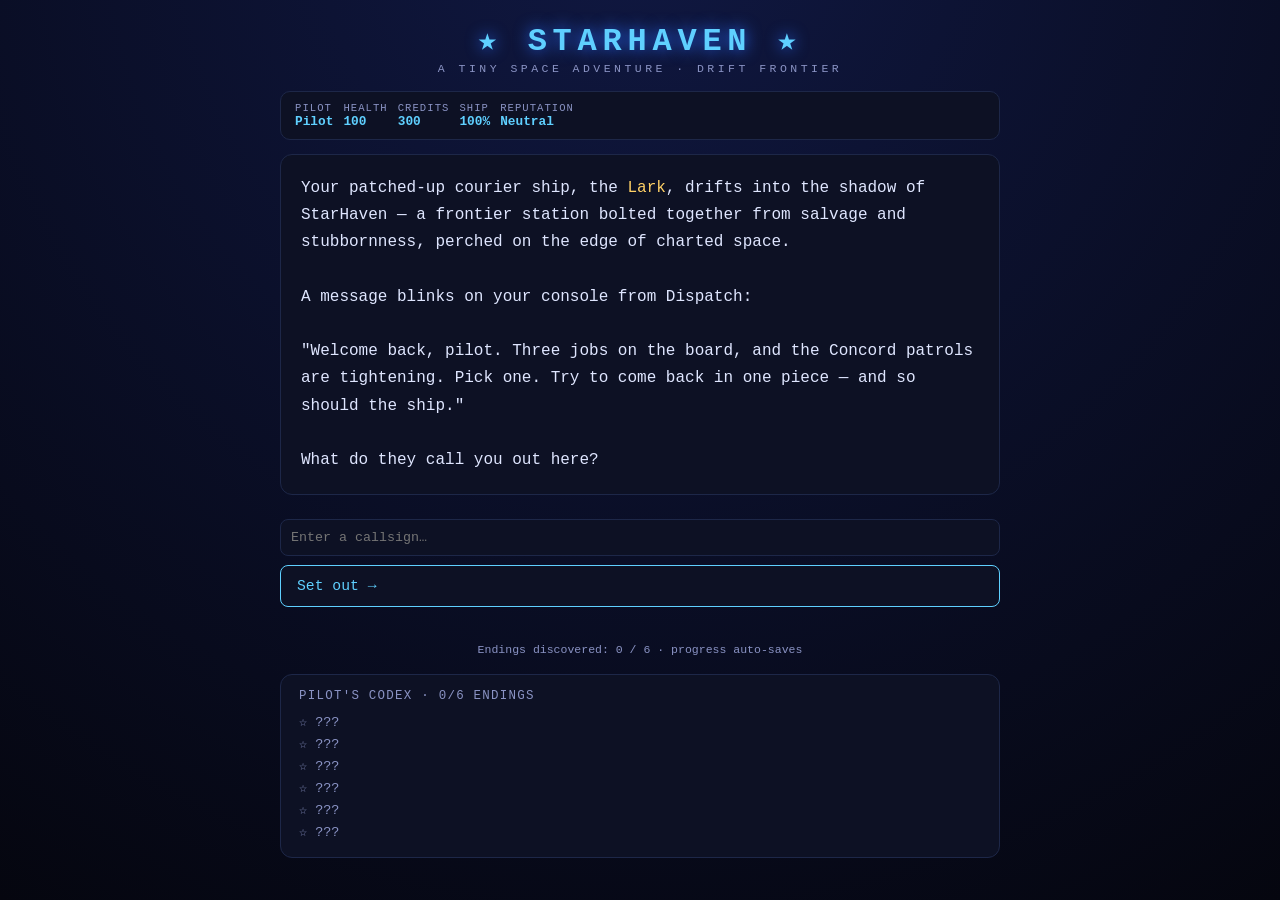
==== commit 90ca6312: "feat: level up StarHaven — persistent Pilot's Codex ending gallery + completion achievement" ====
--- a/index.html
+++ b/index.html
@@ -35,6 +35,7 @@
   <div class="choices" id="choices"></div>
   <div class="log" id="log"></div>
   <div class="saved-note" id="savenote"></div>
+  <div id="codex" style="margin-top:18px;background:var(--card);border:1px solid var(--line);border-radius:12px;padding:14px 18px"></div>
 </div>
 <script>
 const SKEY='starhaven_save_v1';
@@ -167,10 +168,18 @@
 You leave it watching the stars, a little poorer, strangely lighter. Some debts aren't measured in credits.` },
 };
 
+const ALL_ENDINGS=[['end_rescue','The Lifeline'],['end_smuggler','The Quiet Good'],['end_lawful','The Letter of the Law'],['end_relic','The Last Breath'],['end_caretaker','The Kept Watch'],['end_lost','Lost to the Drift']];
+function renderCodex(){
+  const done=S.endings.length;
+  $('codex').innerHTML=`<div style="font-size:.78rem;letter-spacing:.1em;color:var(--muted);margin-bottom:8px">PILOT'S CODEX · ${done}/6 ENDINGS</div>`+
+    ALL_ENDINGS.map(([id,name])=>{ const got=S.endings.includes(id); return `<div style="font-size:.84rem;padding:3px 0;color:${got?'var(--gold)':'var(--muted)'}">${got?'★ '+name:'☆ ???'}</div>`; }).join('')+
+    (done===6?'<div style="color:var(--good);font-size:.82rem;margin-top:8px">🏆 Master of the Drift — every ending found!</div>':'');
+}
 function render(){
   stats();
   const node = N[S.node];
   $('savenote').textContent = `Endings discovered: ${S.endings.length} / 6 · progress auto-saves`;
+  renderCodex();
   if(node.end){
     if(!S.endings.includes(S.node)){ S.endings.push(S.node); localStorage.setItem('starhaven_endings',JSON.stringify(S.endings)); }
     clearGame();
